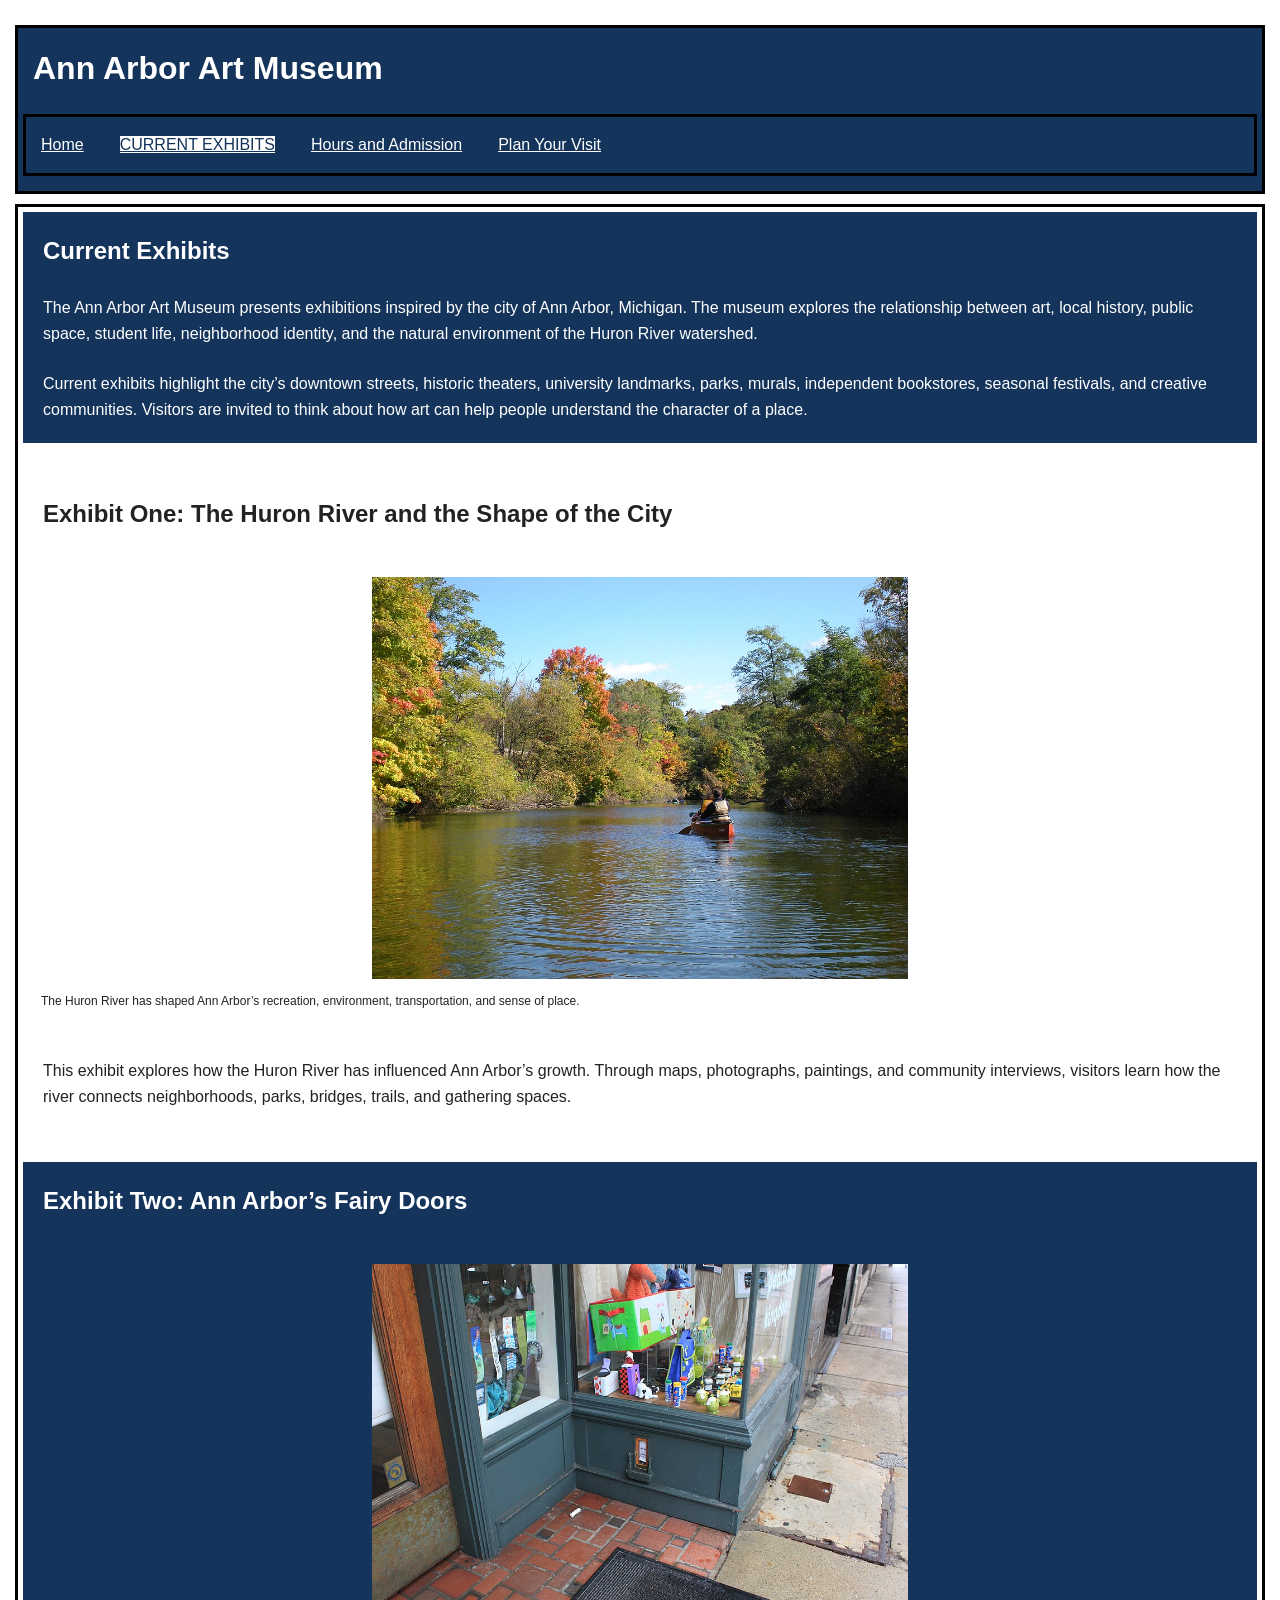
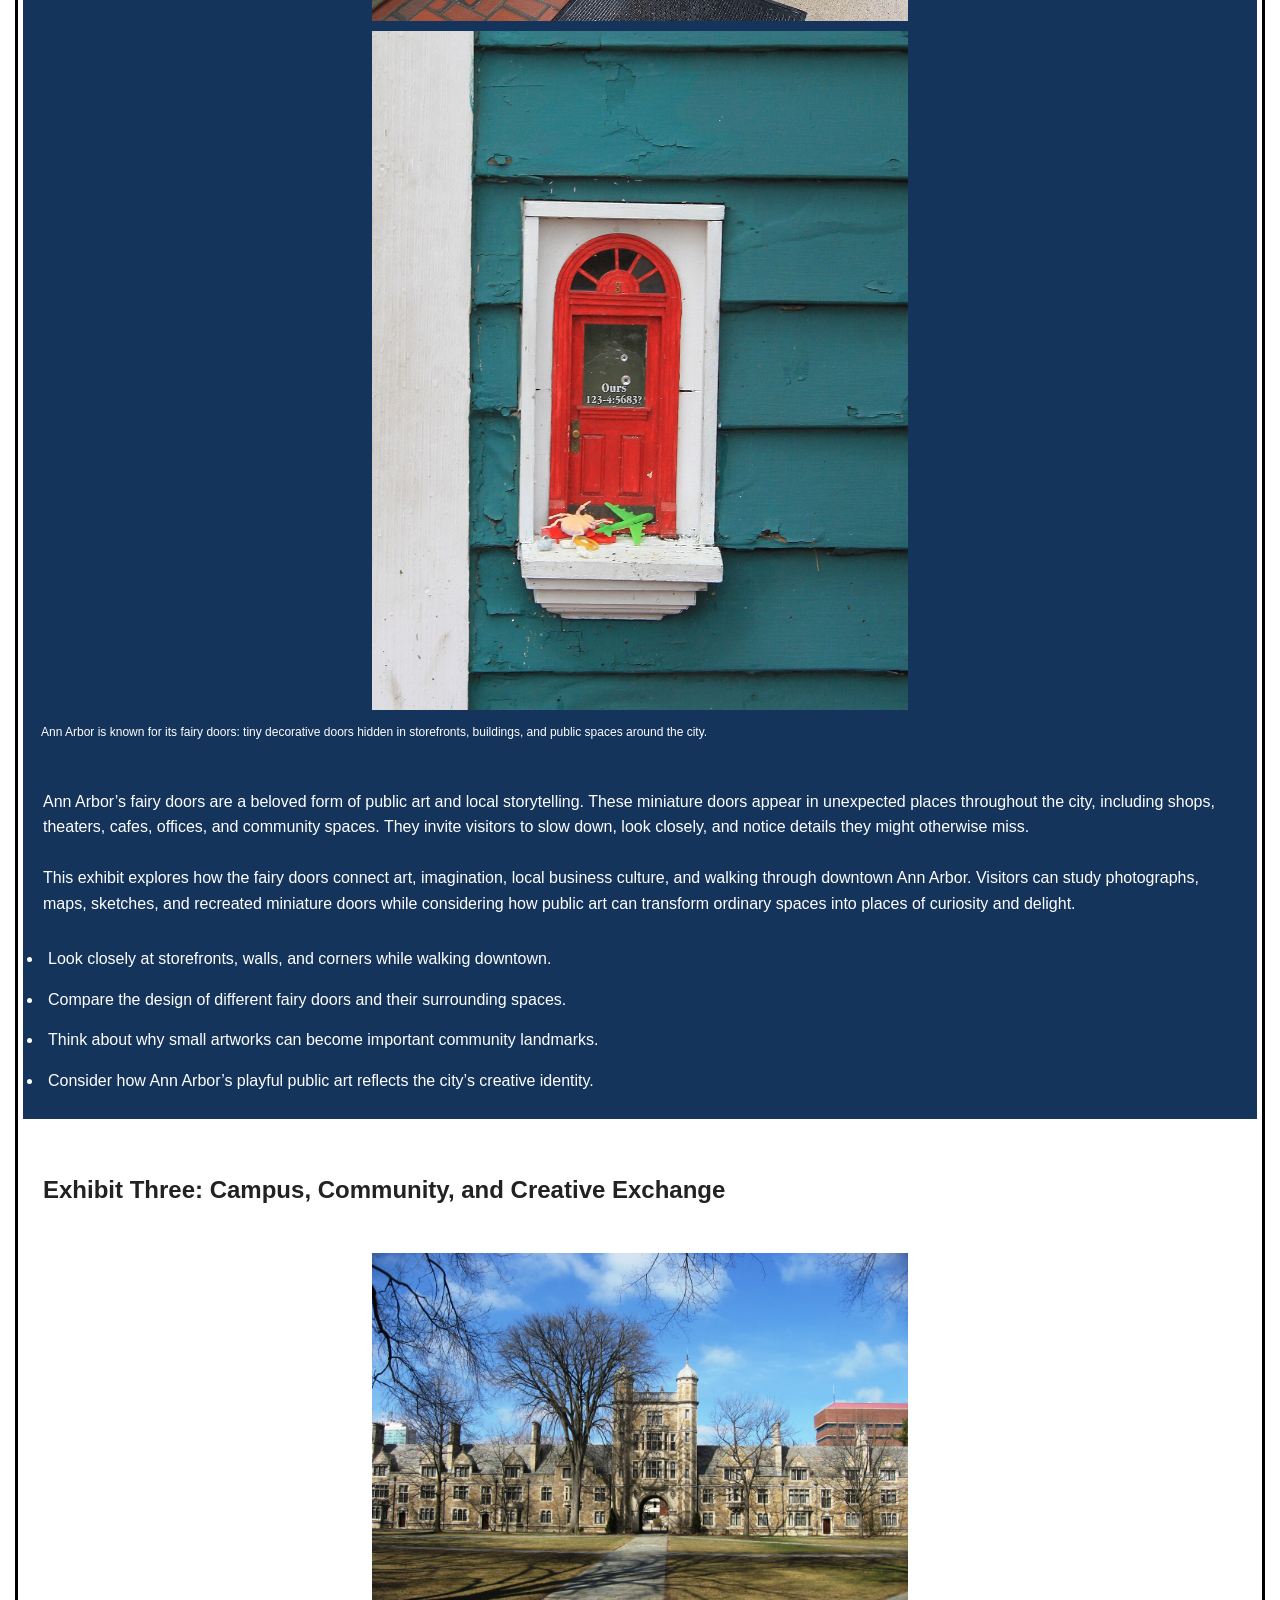
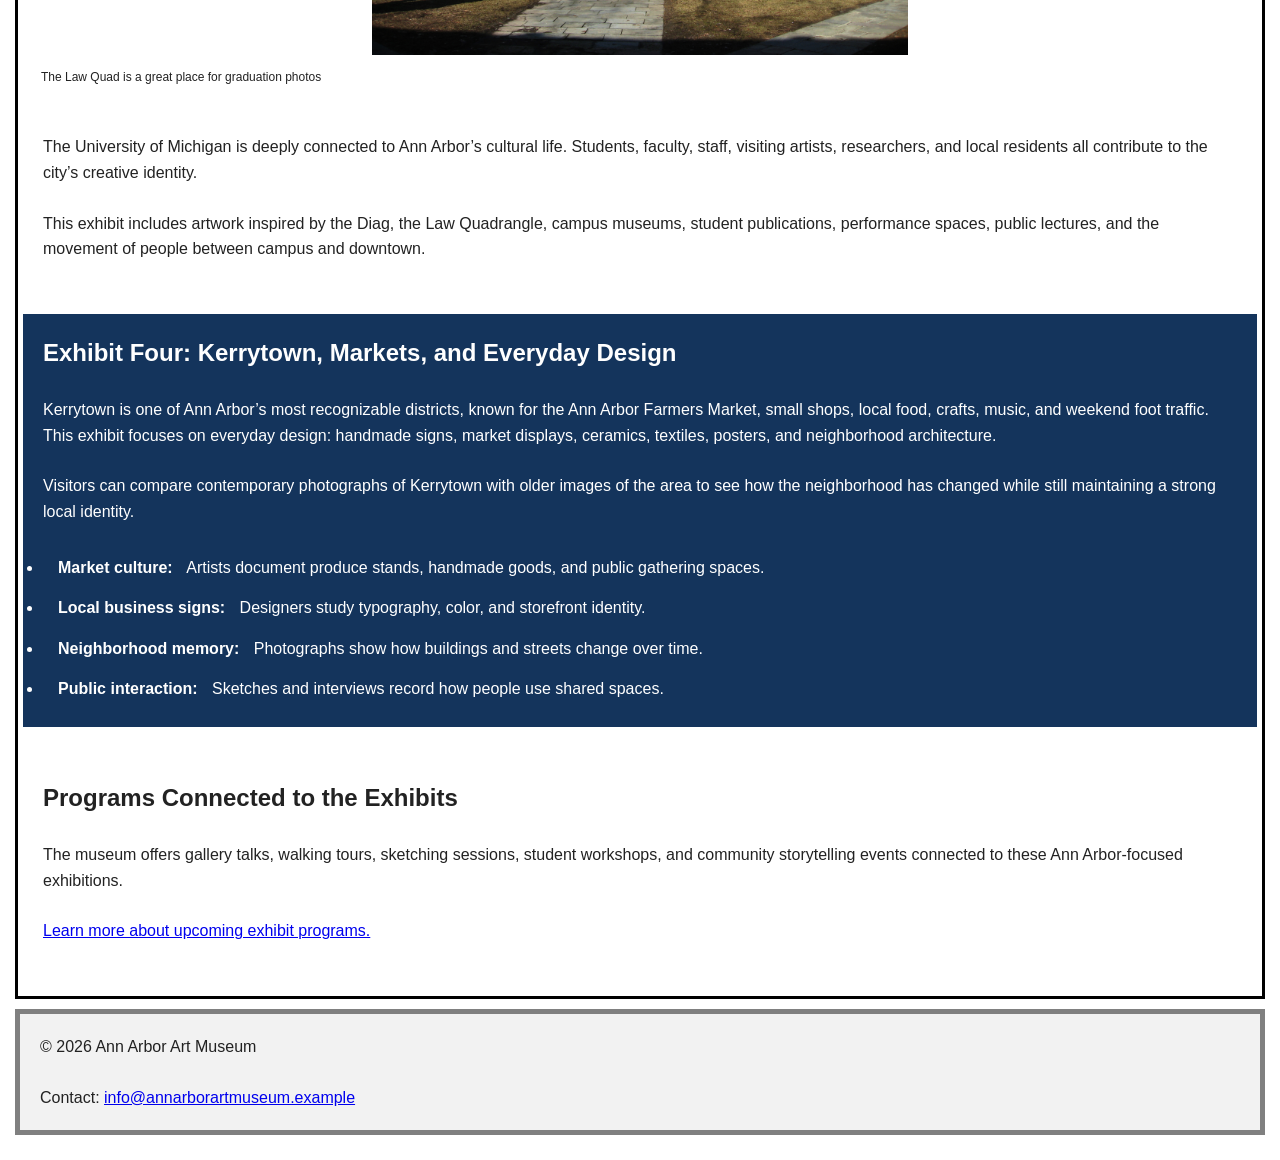
==== exhibits.html @ 1de5bef3 "fixed again" ====
<!DOCTYPE html>
<!-- Note this page has #10 bugs -->

<html lang="en">
<head>
  <meta charset="UTF-8">
  <meta name="viewport" content="width=device-width, initial-scale=1.0">
	<link rel="icon" href="imgs/ann_arbor.ico">
  <link rel="stylesheet" href="css/reset.css">
<link rel="stylesheet" href="css/style.css">
  <title>Current Exhibits | Ann Arbor Art Museum</title>
</head>
<body>
  <header>
    <h1>Ann Arbor Art Museum</h1>

    <nav>
      <ul>
        <li><a href="index.html">Home</a></li>
        <li class="active"><a href="exhibits.html">Current Exhibits</a></li>
        <li><a href="hours.html">Hours and Admission</a></li>
        <li><a href="visit.html">Plan Your Visit</a></li>
      </ul>
    </nav>
  </header>

  <main>
    <section>
      <h2>Current Exhibits</h2>

      <p> The Ann Arbor Art Museum presents exhibitions inspired by the city of Ann Arbor, Michigan. The museum explores the relationship between art, local history, public space, student life, neighborhood identity, and the natural environment of the Huron River watershed. </p>

      <p>Current exhibits highlight the city’s downtown streets, historic theaters, university landmarks, parks, murals, independent bookstores, seasonal festivals, and creative communities. Visitors are invited to think about how art can help people understand the character of a place. </p>

    </section>

    <section>
      <h2>Exhibit One: The Huron River and the Shape of the City</h2>

      <figure>
          <img
            src="imgs/Huron_River_in_Ann_Arbor_(8740760787).jpg"
            alt="The Huron River flowing through a wooded area in Ann Arbor"
            width="800">
        <figcaption> The Huron River has shaped Ann Arbor’s recreation, environment, transportation, and sense of place. </figcaption>
      </figure>

      <p>This exhibit explores how the Huron River has influenced Ann Arbor’s growth. Through maps, photographs, paintings, and community interviews, visitors learn how the river connects neighborhoods, parks, bridges, trails, and gathering spaces.</p>

    </section>

    <section>
  <h2>Exhibit Two: Ann Arbor’s Fairy Doors</h2>

  <figure>
      <img
        src="imgs/Fairy_door_at_Peaceable_Kingom_Ann_Arbor_Michigan.JPG"
        alt="fairy door"
        width="800">
      <img
        src="imgs/Fairy_door_at_Red_Shoes_Ann_Arbor_Michigan_close-up.JPG"
        alt="red shoes fairy door"
        width="800">
    <figcaption>Ann Arbor is known for its fairy doors: tiny decorative doors hidden in storefronts, buildings, and public spaces around the city.</figcaption>
  </figure>

  <p>Ann Arbor’s fairy doors are a beloved form of public art and local storytelling. These miniature doors appear in unexpected places throughout the city, including shops, theaters, cafes, offices, and community spaces. They invite visitors to slow down, look closely, and notice details they might otherwise miss.</p>

  <p>This exhibit explores how the fairy doors connect art, imagination, local business culture, and walking through downtown Ann Arbor. Visitors can study photographs, maps, sketches, and recreated miniature doors while considering how public art can transform ordinary spaces into places of curiosity and delight.</p>

  <ul>
    <li>Look closely at storefronts, walls, and corners while walking downtown.</li>
    <li>Compare the design of different fairy doors and their surrounding spaces.</li>
    <li>Think about why small artworks can become important community landmarks.</li>
    <li>Consider how Ann Arbor’s playful public art reflects the city’s creative identity.</li>
  </ul>
</section>

    <section>
      <h2>Exhibit Three: Campus, Community, and Creative Exchange</h2>

      <figure>
          <img
          src="imgs/Law_Quad_2009.jpeg"
            alt="Stone buildings and a grassy courtyard at the University of Michigan Law Quadrangle"
            width="800">
          <figcaption>The Law Quad is a great place for graduation photos</figcaption>

      </figure>

      <p>The University of Michigan is deeply connected to Ann Arbor’s cultural life. Students, faculty, staff, visiting artists, researchers, and local residents all contribute to the city’s creative identity.</p>

      <p>This exhibit includes artwork inspired by the Diag, the Law Quadrangle, campus museums, student publications, performance spaces, public lectures, and the movement of people between campus and downtown.</p>
    </section>

    <section>
      <h2>Exhibit Four: Kerrytown, Markets, and Everyday Design</h2>

      <p>Kerrytown is one of Ann Arbor’s most recognizable districts, known for the Ann Arbor Farmers Market, small shops, local food, crafts, music, and weekend foot traffic. This exhibit focuses on everyday design: handmade signs, market displays, ceramics, textiles, posters, and neighborhood architecture.</p>

      <p>Visitors can compare contemporary photographs of Kerrytown with older images of the area to see how the neighborhood has changed while still maintaining a strong local identity. </p>

      <ul>
        <li><strong>Market culture:</strong> Artists document produce stands, handmade goods, and public gathering spaces.</li>

        <li><strong>Local business signs:</strong> Designers study typography, color, and storefront identity.</li>
        <li><strong>Neighborhood memory:</strong> Photographs show how buildings and streets change over time.</li>
        <li><strong>Public interaction:</strong> Sketches and interviews record how people use shared spaces.</li>
      </ul>
    </section>

    <section>
      <h2>Programs Connected to the Exhibits</h2>

      <p>The museum offers gallery talks, walking tours, sketching sessions, student workshops, and community storytelling events connected to these Ann Arbor-focused exhibitions. </p>

      <p>
        <a href="exhibits.html">Learn more about upcoming exhibit programs.</a>


      </p>
    </section>
  </main>

  <footer>
    <p>&copy; 2026 Ann Arbor Art Museum</p>

    <p>Contact: <a href="mailto:info@annarbor">info@annarborartmuseum.example</a></p>
  </footer>
</body>
</html>
---- css/style.css ----
/*CSS controls the visual presentation of the page.*/

    body {
      font-family: Arial, Helvetica, sans-serif;
      line-height: 1.6;
      margin: 0;
      color: #222;
      background-color: #fff;
    }

    header {
      background-color: #14345c;
      color: #fff;
    }

    /*Make the h1 heading bigger with a bold font*/
h1{
	font-size: 2em;
	font-weight: bold;
  margin: 0 0 0.5rem;
}
/*Make the h2 heading larger than other headings*/
h2{
	font-size: 1.5em;
	font-weight: bold;
}

/*Improve the spacing for paragraphs AND headings*/
p, h1, h2 {
    padding: 10px;
}
/* set specific styling for navigation links */
    nav ul {
      list-style: none;
      padding: 0;
      margin: 0;
      display: flex;
      flex-wrap: wrap;
      gap: 1rem;
    }

    nav a {
      color: #fff;
      text-decoration: underline;
    }

    nav a:focus,
    nav a:hover {
      text-decoration-thickness: 0.2em;
    }

    /* set styling for current page in navigation - based on which one has class of active */
.active a{
	background: white;
  text-transform: uppercase;
	text-align: center;
  color:#14345c
}
section {
      margin-bottom: 2rem;
    }

/* Setting up every other section to have a different color */
    section:nth-child(odd){
      background-color: #14345c;
      color: white;
    }
/*Add borders around the main components and some space too*/
header, nav, main, footer{
	border: 3px solid black;
	margin: 10px 0;
}
    /*
      Images should be flexible so they do not overflow their containers on smaller screens.
    */
    img {
      max-width: 45%;
      height: auto;
      display: block;
      margin: auto;
    }

    figure {
      margin: 1.5rem 0;
    }

/* adding a list style for other links outside the navigation */
ul{
  list-style-type: disc;
}
    figcaption {
      font-size: 0.75rem;
      margin: 0.5rem;
    }

    table {
      border-collapse: collapse;
      width: 100%;
      max-width: 850px;
    }

    caption {
      font-weight: bold;
      margin-bottom: 0.5rem;
      text-align: center;
    }

    th,
    td {
      border: 1px solid #777;
      padding: 0.75rem;
      text-align: left;
    }

    th {
      background-color: #e6eef7;
    }

    footer {
      background-color: #f2f2f2;
      border: 5px solid grey;
    }
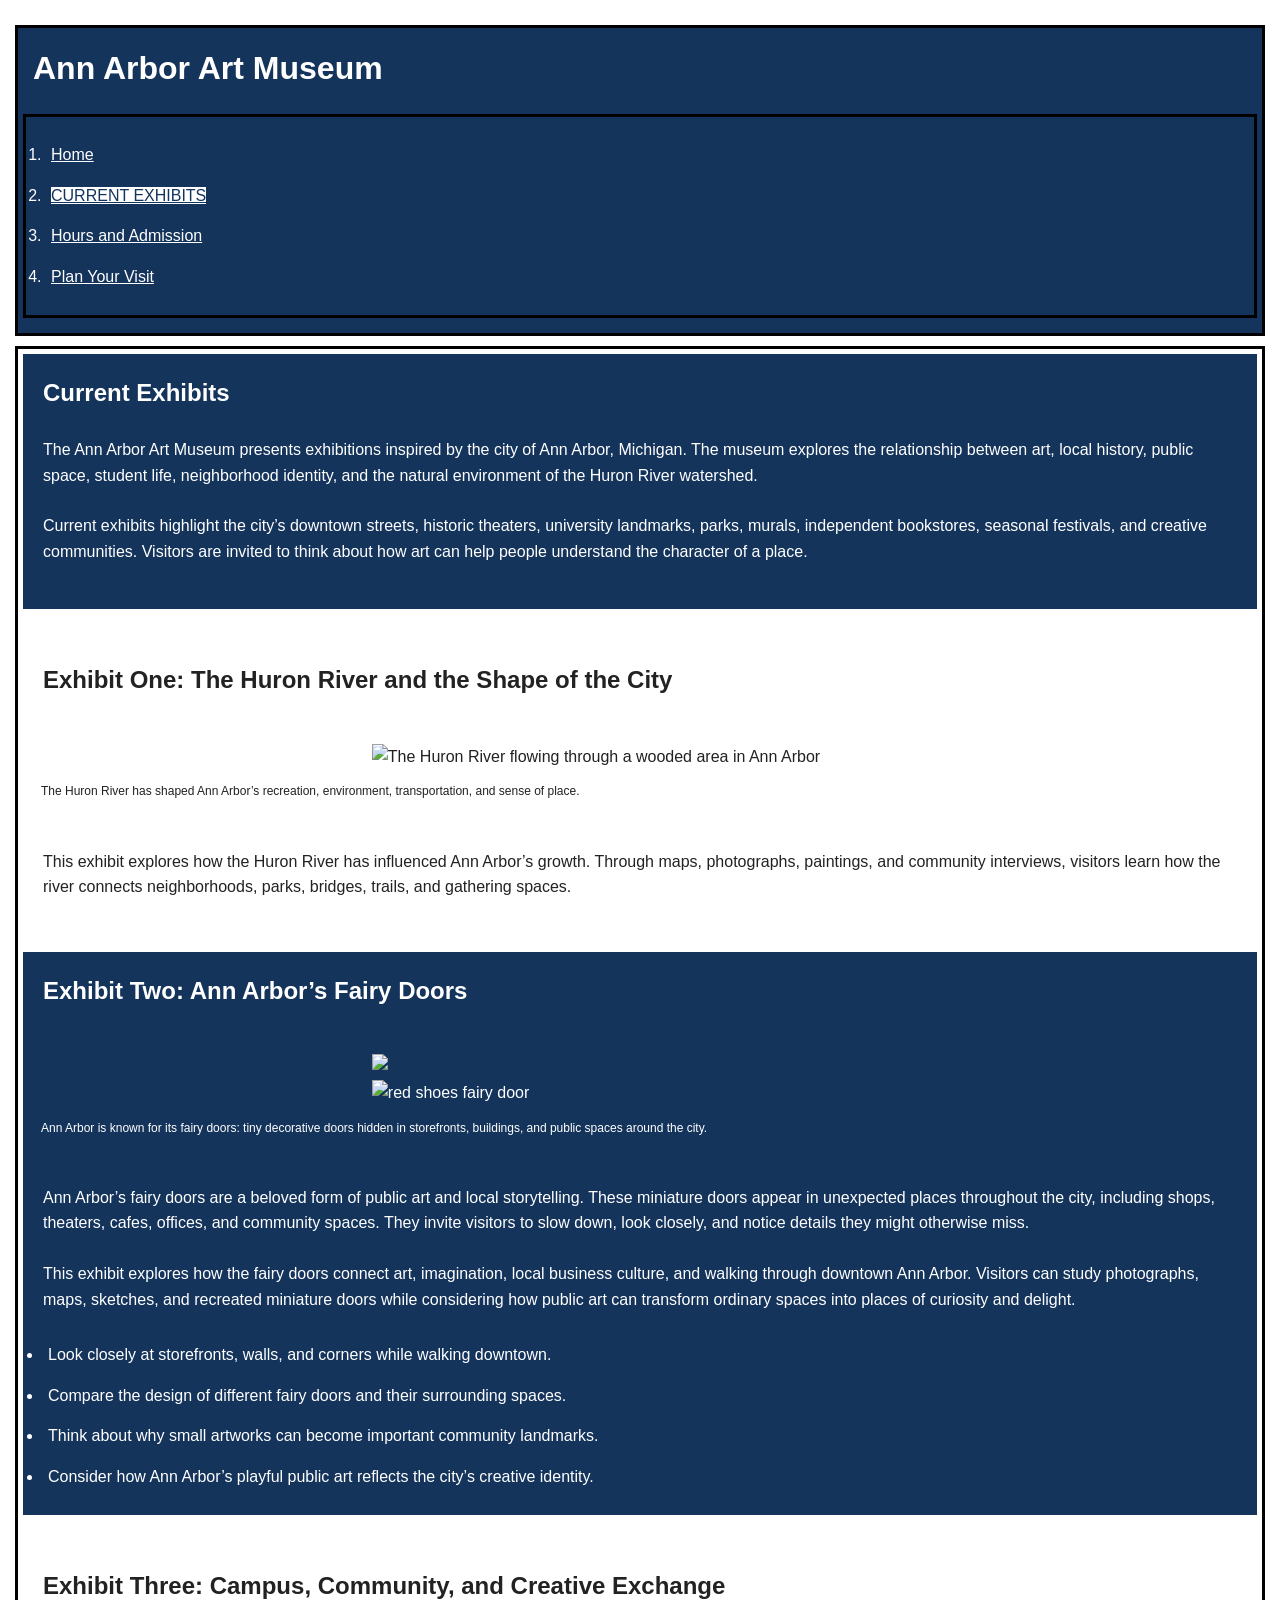
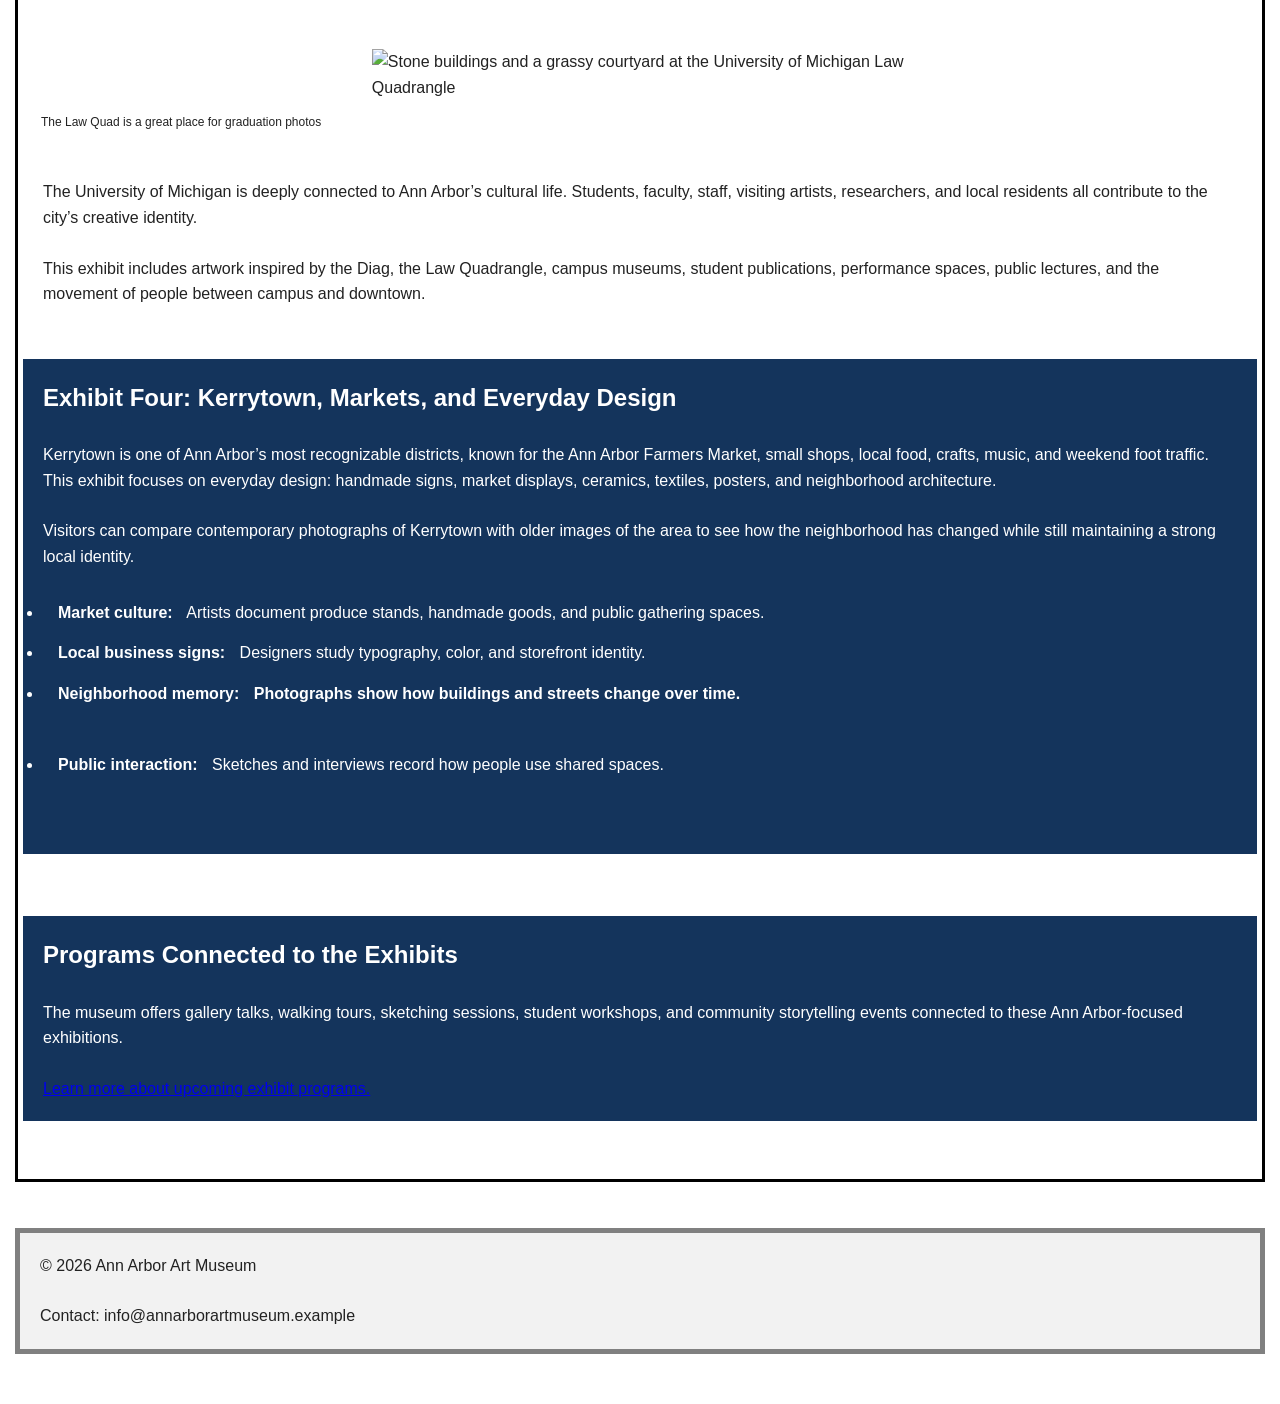
==== commit b7bd7052: "made bad" ====
--- a/exhibits.html
+++ b/exhibits.html
@@ -1,26 +1,27 @@
 <!DOCTYPE html>
 <!-- Note this page has #10 bugs -->
+<html>
 
-<html lang="en">
 <head>
   <meta charset="UTF-8">
   <meta name="viewport" content="width=device-width, initial-scale=1.0">
-	<link rel="icon" href="imgs/ann_arbor.ico">
+	<link rel="icon" href="images/ann_arbor.ico">
   <link rel="stylesheet" href="css/reset.css">
 <link rel="stylesheet" href="css/style.css">
   <title>Current Exhibits | Ann Arbor Art Museum</title>
 </head>
+
 <body>
   <header>
     <h1>Ann Arbor Art Museum</h1>
 
     <nav>
-      <ul>
-        <li><a href="index.html">Home</a></li>
+      <ol>
+        <li><a href="index">Home</a></li>
         <li class="active"><a href="exhibits.html">Current Exhibits</a></li>
         <li><a href="hours.html">Hours and Admission</a></li>
         <li><a href="visit.html">Plan Your Visit</a></li>
-      </ul>
+      </ol>
     </nav>
   </header>
 
@@ -30,7 +31,7 @@
 
       <p> The Ann Arbor Art Museum presents exhibitions inspired by the city of Ann Arbor, Michigan. The museum explores the relationship between art, local history, public space, student life, neighborhood identity, and the natural environment of the Huron River watershed. </p>
 
-      <p>Current exhibits highlight the city’s downtown streets, historic theaters, university landmarks, parks, murals, independent bookstores, seasonal festivals, and creative communities. Visitors are invited to think about how art can help people understand the character of a place. </p>
+      <p>Current exhibits highlight the city’s downtown streets, historic theaters, university landmarks, parks, murals, independent bookstores, seasonal festivals, and creative communities. Visitors are invited to think about how art can help people understand the character of a place. <p>
 
     </section>
 
@@ -39,7 +40,7 @@
 
       <figure>
           <img
-            src="imgs/Huron_River_in_Ann_Arbor_(8740760787).jpg"
+            src="images/Huron_River_in_Ann_Arbor_(8740760787).jpg"
             alt="The Huron River flowing through a wooded area in Ann Arbor"
             width="800">
         <figcaption> The Huron River has shaped Ann Arbor’s recreation, environment, transportation, and sense of place. </figcaption>
@@ -54,11 +55,10 @@
 
   <figure>
       <img
-        src="imgs/Fairy_door_at_Peaceable_Kingom_Ann_Arbor_Michigan.JPG"
-        alt="fairy door"
+        src="images/Fairy_door_at_Peaceable_Kingom_Ann_Arbor_Michigan.JPG"
         width="800">
       <img
-        src="imgs/Fairy_door_at_Red_Shoes_Ann_Arbor_Michigan_close-up.JPG"
+        src="images/Fairy_door_at_Red_Shoes_Ann_Arbor_Michigan_close-up.JPG"
         alt="red shoes fairy door"
         width="800">
     <figcaption>Ann Arbor is known for its fairy doors: tiny decorative doors hidden in storefronts, buildings, and public spaces around the city.</figcaption>
@@ -81,7 +81,7 @@
 
       <figure>
           <img
-          src="imgs/Law_Quad_2009.jpeg"
+
             alt="Stone buildings and a grassy courtyard at the University of Michigan Law Quadrangle"
             width="800">
           <figcaption>The Law Quad is a great place for graduation photos</figcaption>
@@ -101,10 +101,10 @@
       <p>Visitors can compare contemporary photographs of Kerrytown with older images of the area to see how the neighborhood has changed while still maintaining a strong local identity. </p>
 
       <ul>
-        <li><strong>Market culture:</strong> Artists document produce stands, handmade goods, and public gathering spaces.</li>
+        <li><strong>Market culture:</strong> Artists document produce stands, handmade goods, and public gathering spaces.
 
         <li><strong>Local business signs:</strong> Designers study typography, color, and storefront identity.</li>
-        <li><strong>Neighborhood memory:</strong> Photographs show how buildings and streets change over time.</li>
+        <li><strong>Neighborhood memory:<strong> Photographs show how buildings and streets change over time.</li>
         <li><strong>Public interaction:</strong> Sketches and interviews record how people use shared spaces.</li>
       </ul>
     </section>
@@ -115,7 +115,7 @@
       <p>The museum offers gallery talks, walking tours, sketching sessions, student workshops, and community storytelling events connected to these Ann Arbor-focused exhibitions. </p>
 
       <p>
-        <a href="exhibits.html">Learn more about upcoming exhibit programs.</a>
+        <a href="#">Learn more about upcoming exhibit programs.</a>
 
 
       </p>
@@ -125,7 +125,7 @@
   <footer>
     <p>&copy; 2026 Ann Arbor Art Museum</p>
 
-    <p>Contact: <a href="mailto:info@annarbor">info@annarborartmuseum.example</a></p>
+    <p>Contact: info@annarborartmuseum.example</p>
   </footer>
 </body>
 </html>
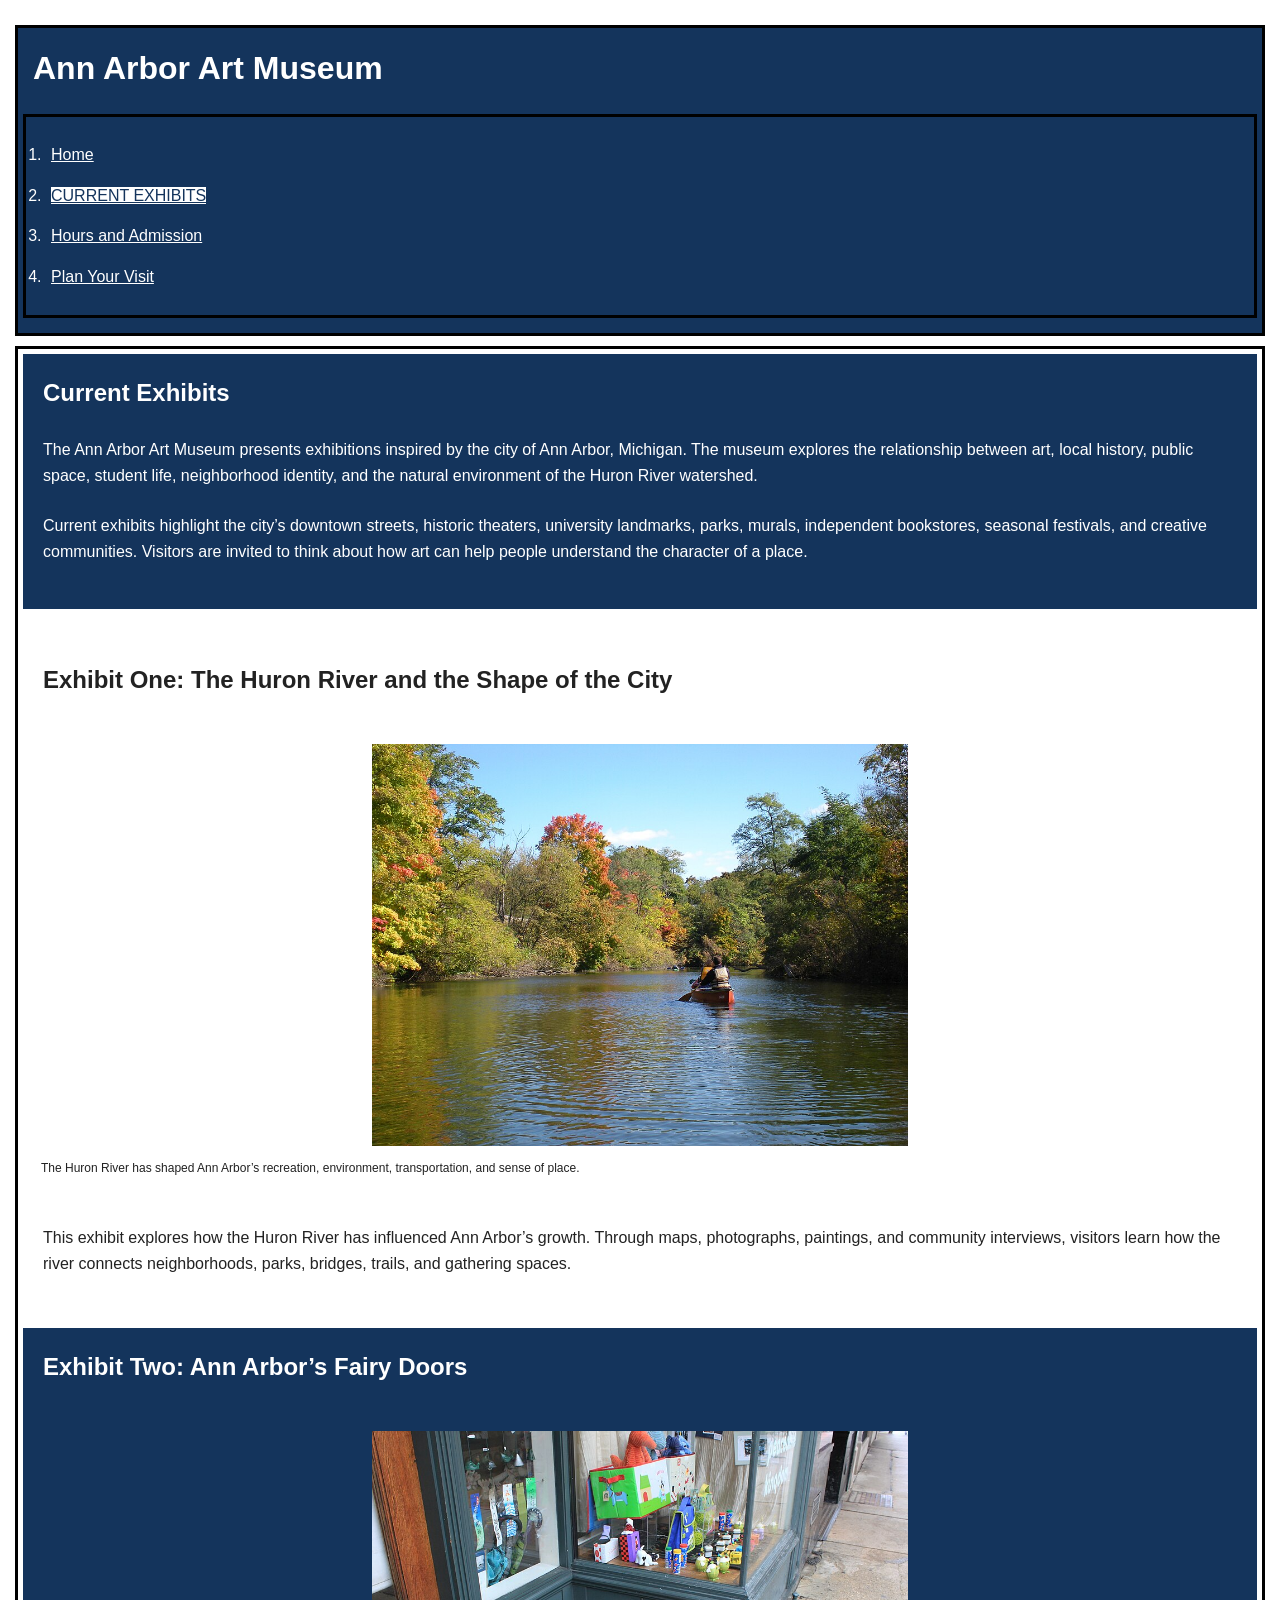
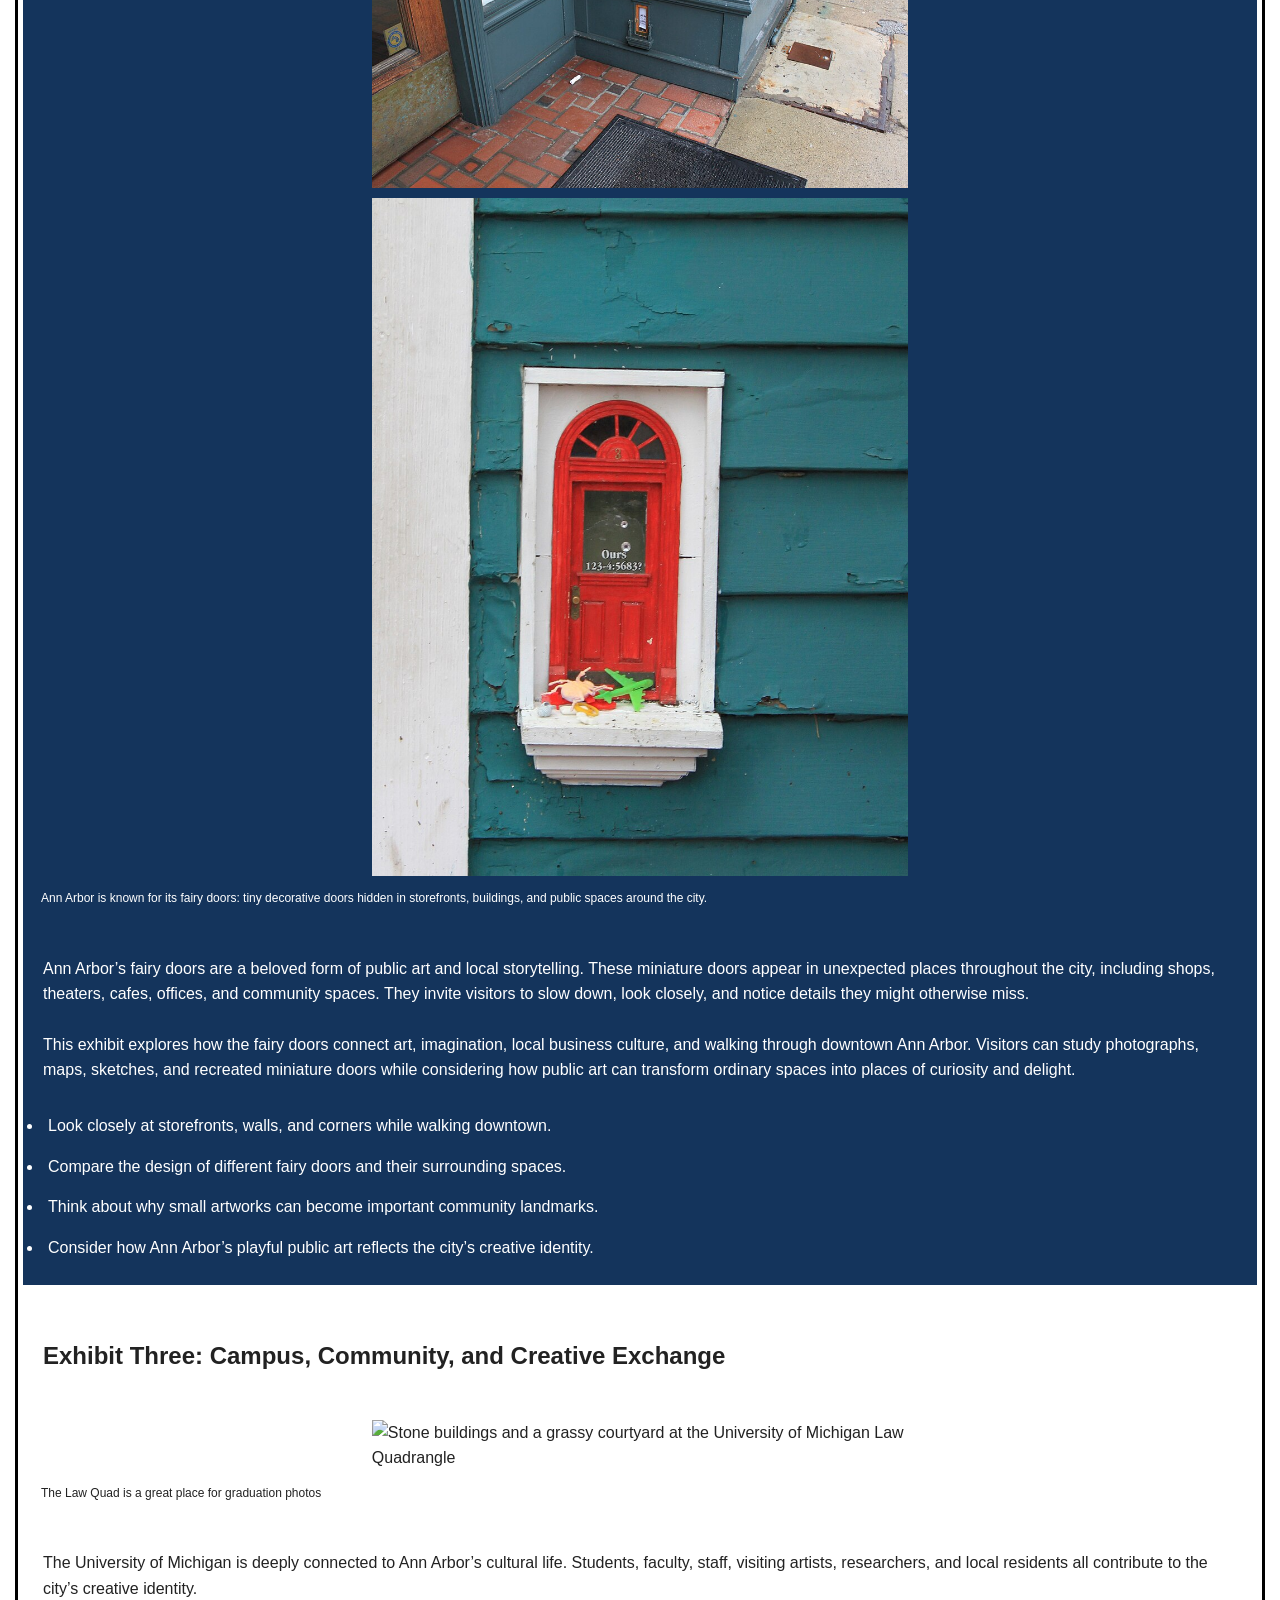
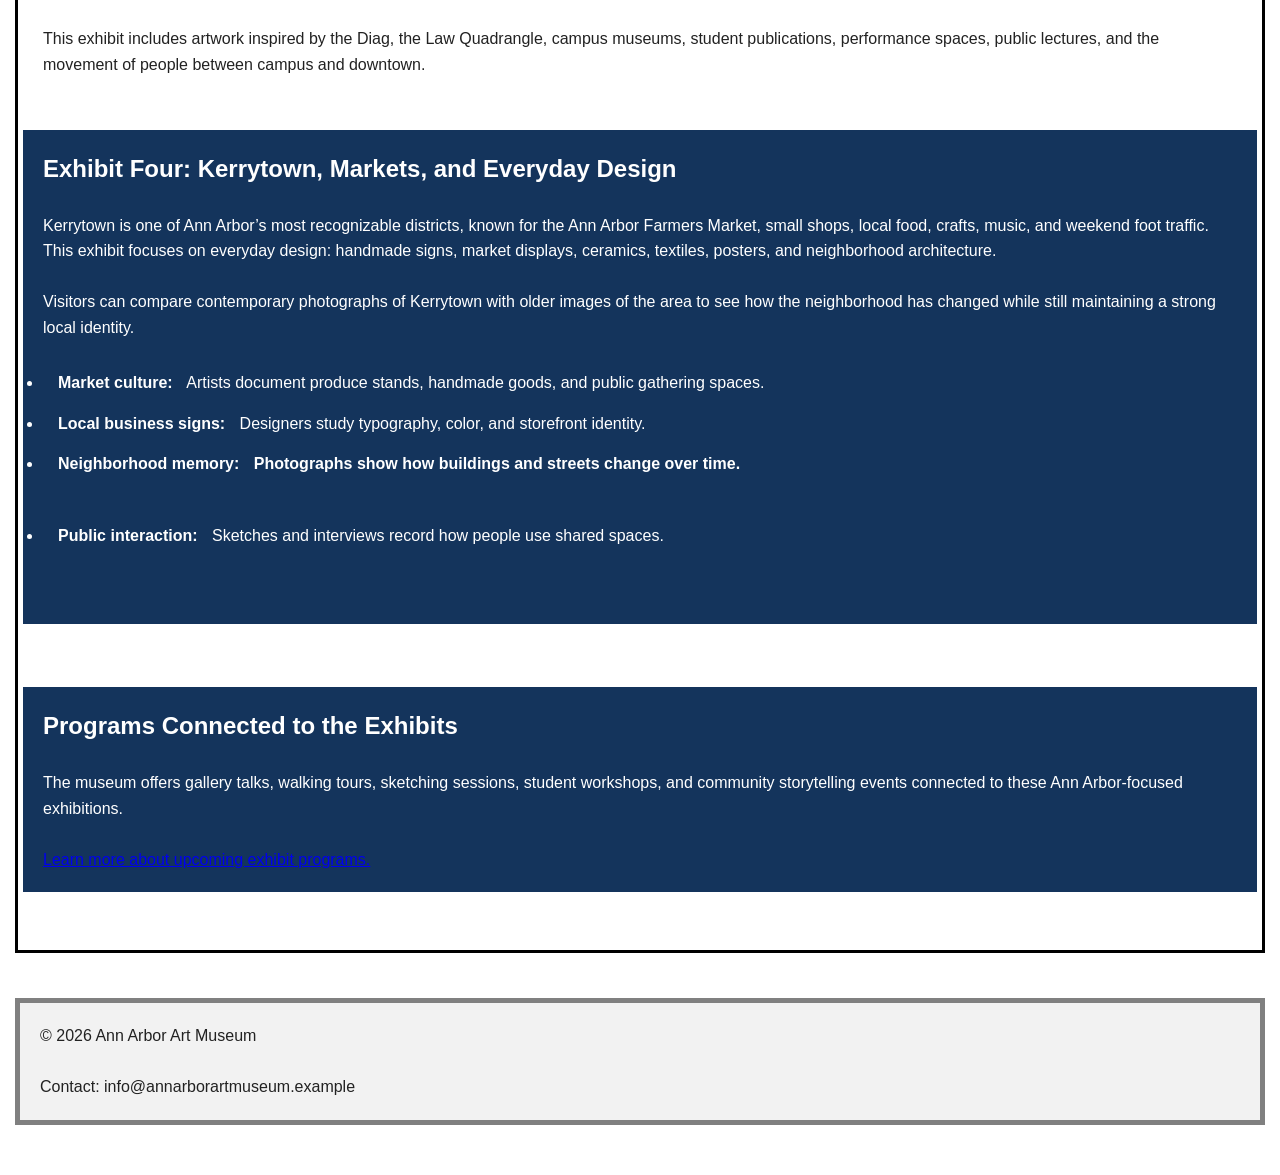
==== commit a98f5c29: "fixed exhibits" ====
--- a/css/style.css
+++ b/css/style.css
@@ -15,13 +15,13 @@
 
     /*Make the h1 heading bigger with a bold font*/
 h1{
-	font-size: 2em;
+	font-size: 2em; 
 	font-weight: bold;
   margin: 0 0 0.5rem;
 }
 /*Make the h2 heading larger than other headings*/
 h2{
-	font-size: 1.5em;
+	font-size: 1.5em; 
 	font-weight: bold;
 }
 
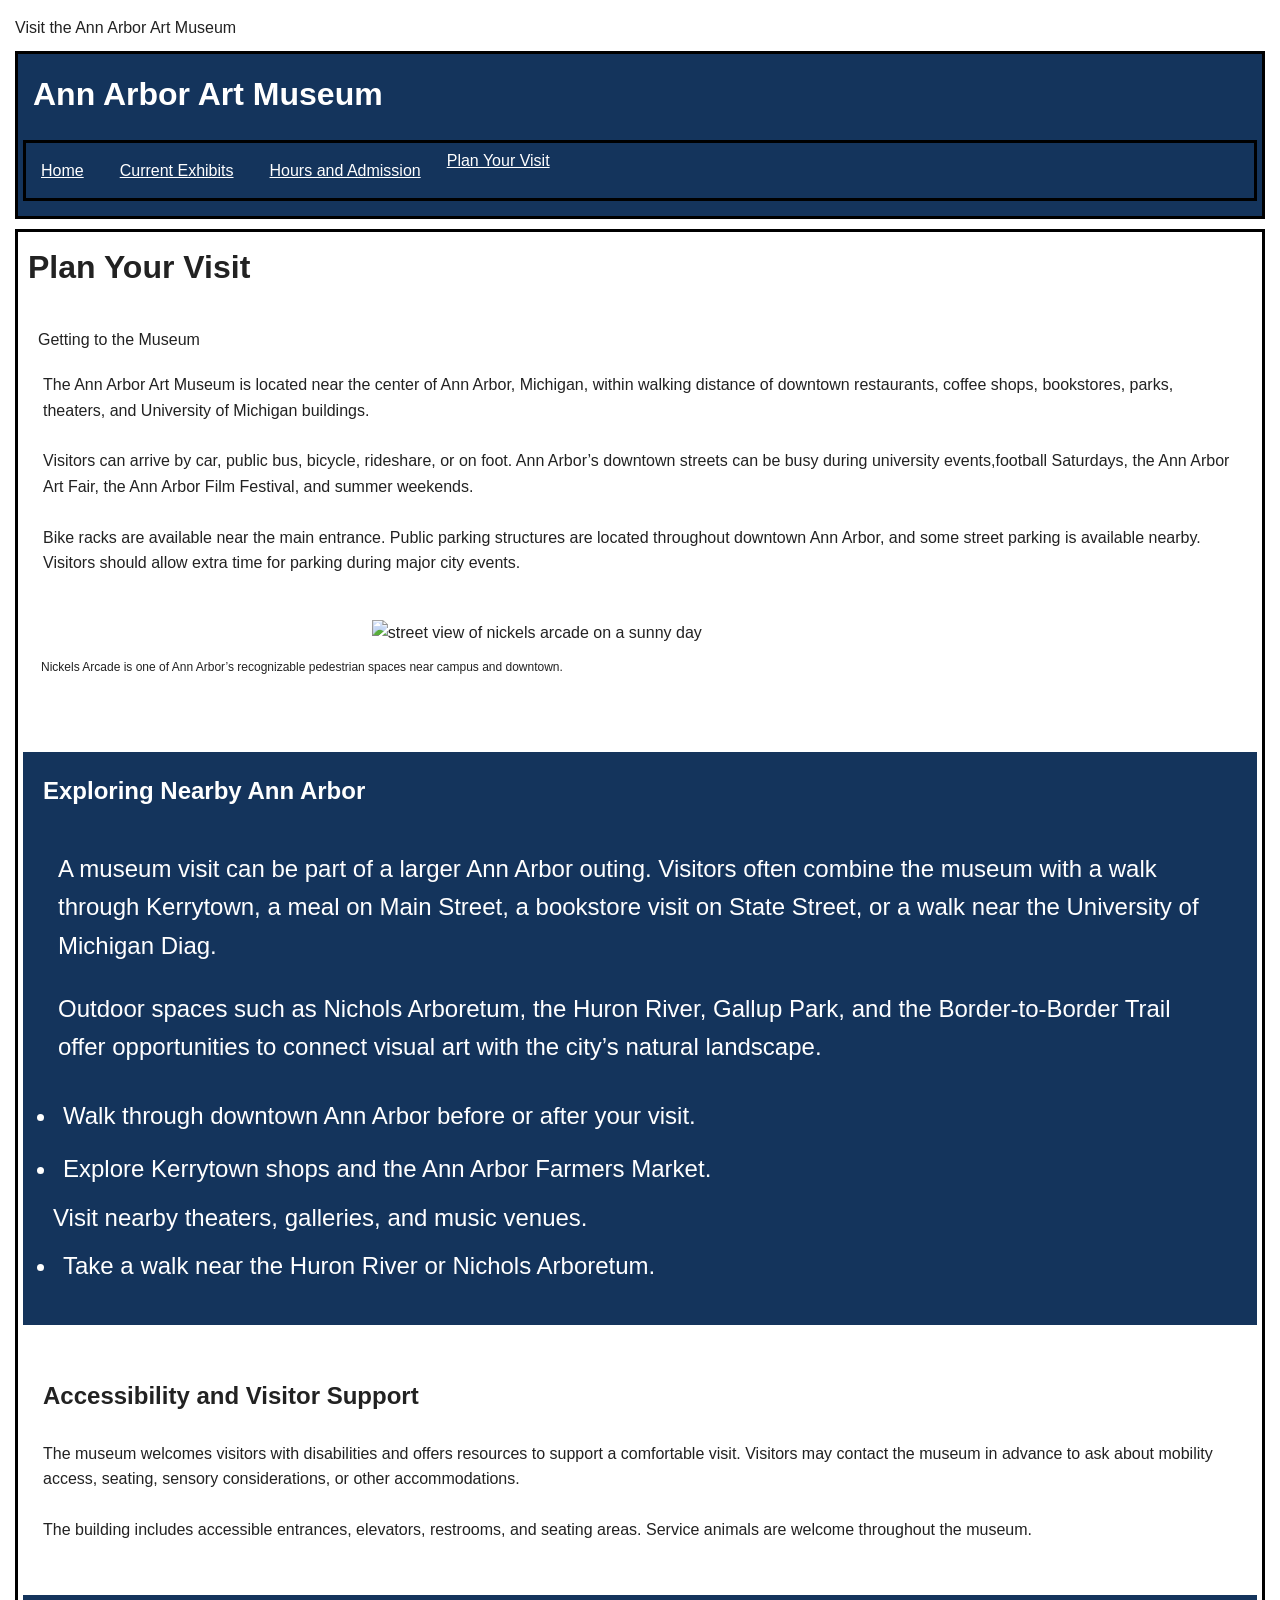
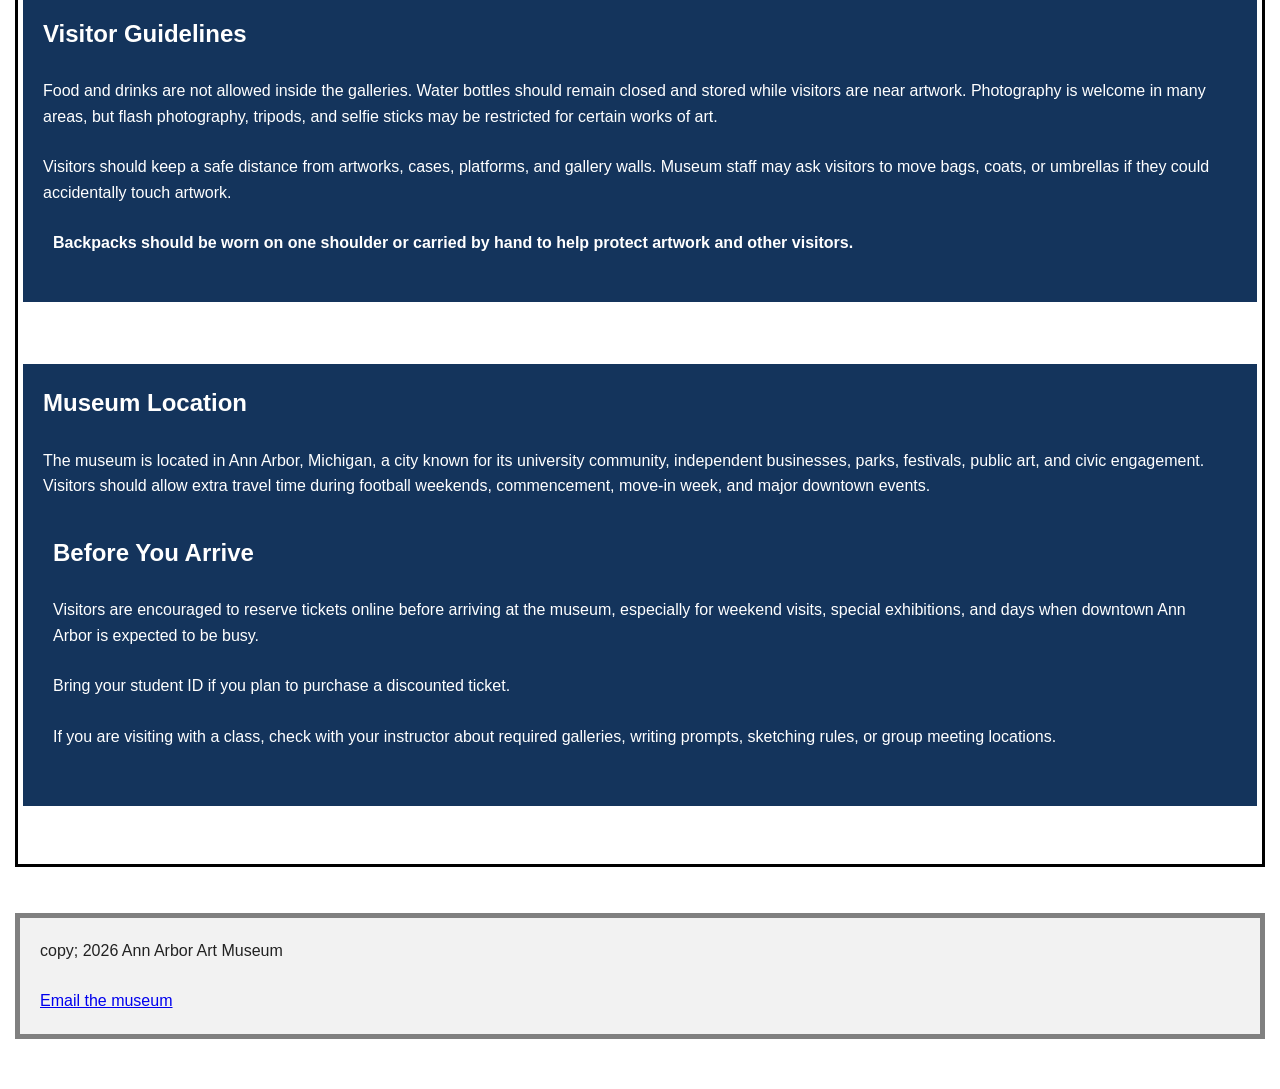
==== commit 6f7038fd: "fixed exhibits" ====
--- a/exhibits.html
+++ b/exhibits.html
@@ -1,131 +1,161 @@
 <!DOCTYPE html>
-<!-- Note this page has #10 bugs -->
-<html>
+<!-- Note: this page has 11 bugs -->
+<html lang="en">
+<head>
+  <!--  TIP
+	You will find any errors from the head section using the console. -->
+  <meta charset="UTF-8">
 
-<head>
-  <meta charset="UTF-8">
   <meta name="viewport" content="width=device-width, initial-scale=1.0">
-	<link rel="icon" href="images/ann_arbor.ico">
-  <link rel="stylesheet" href="css/reset.css">
-<link rel="stylesheet" href="css/style.css">
-  <title>Current Exhibits | Ann Arbor Art Museum</title>
+  	<link rel="icon" href="images/ann_arbor.ico">
+	<link rel="stylesheet" href="css/reset.css">
+	<link rel="stylesheet" href="style.css">
+
+  <tite>Visit the Ann Arbor Art Museum</title>
 </head>
 
 <body>
   <header>
     <h1>Ann Arbor Art Museum</h1>
-
     <nav>
-      <ol>
-        <li><a href="index">Home</a></li>
-        <li class="active"><a href="exhibits.html">Current Exhibits</a></li>
+      <ul>
+        <li><a href="index.html">Home</a></li>
+        <li><a href="exhibit.html">Current Exhibits</a></li>
         <li><a href="hours.html">Hours and Admission</a></li>
-        <li><a href="visit.html">Plan Your Visit</a></li>
-      </ol>
+        <a href="visit.html">Plan Your Visit</a>
+      </ul>
     </nav>
   </header>
 
   <main>
-    <section>
-      <h2>Current Exhibits</h2>
-
-      <p> The Ann Arbor Art Museum presents exhibitions inspired by the city of Ann Arbor, Michigan. The museum explores the relationship between art, local history, public space, student life, neighborhood identity, and the natural environment of the Huron River watershed. </p>
-
-      <p>Current exhibits highlight the city’s downtown streets, historic theaters, university landmarks, parks, murals, independent bookstores, seasonal festivals, and creative communities. Visitors are invited to think about how art can help people understand the character of a place. <p>
-
-    </section>
+    <h1>Plan Your Visit</h1>
 
     <section>
-      <h2>Exhibit One: The Huron River and the Shape of the City</h2>
+      <h3>Getting to the Museum</h3>
 
-      <figure>
-          <img
-            src="images/Huron_River_in_Ann_Arbor_(8740760787).jpg"
-            alt="The Huron River flowing through a wooded area in Ann Arbor"
-            width="800">
-        <figcaption> The Huron River has shaped Ann Arbor’s recreation, environment, transportation, and sense of place. </figcaption>
-      </figure>
+      <p>
+        The Ann Arbor Art Museum is located near the center of Ann Arbor, Michigan, within walking distance of downtown restaurants, coffee shops, bookstores, parks, theaters, and University of Michigan buildings.
+      </p>
 
-      <p>This exhibit explores how the Huron River has influenced Ann Arbor’s growth. Through maps, photographs, paintings, and community interviews, visitors learn how the river connects neighborhoods, parks, bridges, trails, and gathering spaces.</p>
+      <p>Visitors can arrive by car, public bus, bicycle, rideshare, or on foot. Ann Arbor’s downtown streets can be busy during university events,football Saturdays, the Ann Arbor Art Fair, the Ann Arbor Film Festival, and summer weekends.
+      </p>
 
-    </section>
-
-    <section>
-  <h2>Exhibit Two: Ann Arbor’s Fairy Doors</h2>
-
-  <figure>
-      <img
-        src="images/Fairy_door_at_Peaceable_Kingom_Ann_Arbor_Michigan.JPG"
-        width="800">
-      <img
-        src="images/Fairy_door_at_Red_Shoes_Ann_Arbor_Michigan_close-up.JPG"
-        alt="red shoes fairy door"
-        width="800">
-    <figcaption>Ann Arbor is known for its fairy doors: tiny decorative doors hidden in storefronts, buildings, and public spaces around the city.</figcaption>
-  </figure>
-
-  <p>Ann Arbor’s fairy doors are a beloved form of public art and local storytelling. These miniature doors appear in unexpected places throughout the city, including shops, theaters, cafes, offices, and community spaces. They invite visitors to slow down, look closely, and notice details they might otherwise miss.</p>
-
-  <p>This exhibit explores how the fairy doors connect art, imagination, local business culture, and walking through downtown Ann Arbor. Visitors can study photographs, maps, sketches, and recreated miniature doors while considering how public art can transform ordinary spaces into places of curiosity and delight.</p>
-
-  <ul>
-    <li>Look closely at storefronts, walls, and corners while walking downtown.</li>
-    <li>Compare the design of different fairy doors and their surrounding spaces.</li>
-    <li>Think about why small artworks can become important community landmarks.</li>
-    <li>Consider how Ann Arbor’s playful public art reflects the city’s creative identity.</li>
-  </ul>
-</section>
-
-    <section>
-      <h2>Exhibit Three: Campus, Community, and Creative Exchange</h2>
+      <p>
+        Bike racks are available near the main entrance. Public parking structures are located throughout downtown Ann Arbor, and some street parking is available nearby. Visitors should allow extra time for parking during major city events.
+      </p>
 
       <figure>
           <img
 
-            alt="Stone buildings and a grassy courtyard at the University of Michigan Law Quadrangle"
+            src="images/Nickels_Arcade,_State_Street,_Ann_Arbor,_MI"
+            alt="street view of nickels arcade on a sunny day"
             width="800">
-          <figcaption>The Law Quad is a great place for graduation photos</figcaption>
 
+        <figcaption>
+          Nickels Arcade is one of Ann Arbor’s recognizable pedestrian spaces
+          near campus and downtown.
+        </figcaption>
       </figure>
-
-      <p>The University of Michigan is deeply connected to Ann Arbor’s cultural life. Students, faculty, staff, visiting artists, researchers, and local residents all contribute to the city’s creative identity.</p>
-
-      <p>This exhibit includes artwork inspired by the Diag, the Law Quadrangle, campus museums, student publications, performance spaces, public lectures, and the movement of people between campus and downtown.</p>
     </section>
 
     <section>
-      <h2>Exhibit Four: Kerrytown, Markets, and Everyday Design</h2>
+      <h2>Exploring Nearby Ann Arbor<h2>
 
-      <p>Kerrytown is one of Ann Arbor’s most recognizable districts, known for the Ann Arbor Farmers Market, small shops, local food, crafts, music, and weekend foot traffic. This exhibit focuses on everyday design: handmade signs, market displays, ceramics, textiles, posters, and neighborhood architecture.</p>
+      <p>
+        A museum visit can be part of a larger Ann Arbor outing. Visitors often
+        combine the museum with a walk through Kerrytown, a meal on Main Street,
+        a bookstore visit on State Street, or a walk near the University of
+        Michigan Diag.
+      </p>
 
-      <p>Visitors can compare contemporary photographs of Kerrytown with older images of the area to see how the neighborhood has changed while still maintaining a strong local identity. </p>
+      <p>
+        Outdoor spaces such as Nichols Arboretum, the Huron River, Gallup Park,
+        and the Border-to-Border Trail offer opportunities to connect visual art
+        with the city’s natural landscape.
+      </p>
 
       <ul>
-        <li><strong>Market culture:</strong> Artists document produce stands, handmade goods, and public gathering spaces.
-
-        <li><strong>Local business signs:</strong> Designers study typography, color, and storefront identity.</li>
-        <li><strong>Neighborhood memory:<strong> Photographs show how buildings and streets change over time.</li>
-        <li><strong>Public interaction:</strong> Sketches and interviews record how people use shared spaces.</li>
+        <li>Walk through downtown Ann Arbor before or after your visit.</li>
+        <li>Explore Kerrytown shops and the Ann Arbor Farmers Market.</li>
+       Visit nearby theaters, galleries, and music venues.
+        <li>Take a walk near the Huron River or Nichols Arboretum.</li>
       </ul>
     </section>
 
     <section>
-      <h2>Programs Connected to the Exhibits</h2>
-
-      <p>The museum offers gallery talks, walking tours, sketching sessions, student workshops, and community storytelling events connected to these Ann Arbor-focused exhibitions. </p>
+      <h2>Accessibility and Visitor Support</h2>
 
       <p>
-        <a href="#">Learn more about upcoming exhibit programs.</a>
+        The museum welcomes visitors with disabilities and offers resources to
+        support a comfortable visit. Visitors may contact the museum in advance
+        to ask about mobility access, seating, sensory considerations, or other
+        accommodations.
+      </p>
 
+      <p>
+        The building includes accessible entrances, elevators, restrooms, and
+        seating areas. Service animals are welcome throughout the museum.
+      </p>
+    </section>
 
+    <section>
+      <h2>Visitor Guidelines</h2>
+
+      <p>
+        Food and drinks are not allowed inside the galleries. Water bottles
+        should remain closed and stored while visitors are near artwork.
+        Photography is welcome in many areas, but flash photography, tripods,
+        and selfie sticks may be restricted for certain works of art.
+      </p>
+
+      <p>
+        Visitors should keep a safe distance from artworks, cases, platforms,
+        and gallery walls. Museum staff may ask visitors to move bags, coats, or
+        umbrellas if they could accidentally touch artwork.
+      </p>
+
+      <p>
+        <strong>Backpacks should be worn on one shoulder or carried by hand to
+        help protect artwork and other visitors.</p>
+    </section>
+
+    <section>
+      <h2>Museum Location</h2>
+
+      <p>
+        The museum is located in Ann Arbor, Michigan, a city known for its
+        university community, independent businesses, parks, festivals, public
+        art, and civic engagement. Visitors should allow extra travel time
+        during football weekends, commencement, move-in week, and major downtown
+        events.
+      </p>
+
+    <section>
+      <h2>Before You Arrive</h2>
+
+      <p>
+        Visitors are encouraged to reserve tickets online before arriving at the
+        museum, especially for weekend visits, special exhibitions, and days when
+        downtown Ann Arbor is expected to be busy.
+      </p>
+
+      <p>
+        Bring your student ID if you plan to purchase a discounted ticket.
+      </p>
+      <p>
+        If you are visiting with a class, check with your instructor about
+        required galleries, writing prompts, sketching rules, or group meeting
+        locations.
       </p>
     </section>
   </main>
 
   <footer>
-    <p>&copy; 2026 Ann Arbor Art Museum</p>
+    <p>copy; 2026 Ann Arbor Art Museum</p>
 
-    <p>Contact: info@annarborartmuseum.example</p>
+    <p>
+      <a href="mailto:info@annarborartmuseum.example">Email the museum</a>
+    </p>
   </footer>
 </body>
 </html>
--- a/style.css
+++ b/style.css
@@ -0,0 +1,122 @@
+    /*CSS controls the visual presentation of the page.*/
+
+    body {
+      font-family: Arial, Helvetica, sans-serif;
+      line-height: 1.6;
+      margin: 0;
+      color: #222;
+      background-color: #fff;
+    }
+
+    header {
+      background-color: #14345c;
+      color: #fff;
+    }
+
+    /*Make the h1 heading bigger with a bold font*/
+h1{
+	font-size: 2em; 
+	font-weight: bold;
+  margin: 0 0 0.5rem;
+}
+/*Make the h2 heading larger than other headings*/
+h2{
+	font-size: 1.5em; 
+	font-weight: bold;
+}
+
+/*Improve the spacing for paragraphs AND headings*/
+p, h1, h2 {
+    padding: 10px;
+}
+/* set specific styling for navigation links */
+    nav ul {
+      list-style: none;
+      padding: 0;
+      margin: 0;
+      display: flex;
+      flex-wrap: wrap;
+      gap: 1rem;
+    }
+
+    nav a {
+      color: #fff;
+      text-decoration: underline;
+    }
+
+    nav a:focus,
+    nav a:hover {
+      text-decoration-thickness: 0.2em;
+    }
+
+    /* set styling for current page in navigation - based on which one has class of active */
+.active a{
+	background: white;
+  text-transform: uppercase;
+	text-align: center;
+  color:#14345c
+}
+section {
+      margin-bottom: 2rem;
+    }
+
+/* Setting up every other section to have a different color */
+    section:nth-child(odd){
+      background-color: #14345c;
+      color: white;
+    }
+/*Add borders around the main components and some space too*/
+header, nav, main, footer{
+	border: 3px solid black;
+	margin: 10px 0;
+}
+    /*
+      Images should be flexible so they do not overflow their containers on smaller screens.
+    */
+    img {
+      max-width: 45%;
+      height: auto;
+      display: block;
+      margin: auto;
+    }
+
+    figure {
+      margin: 1.5rem 0;
+    }
+
+/* adding a list style for other links outside the navigation */
+ul{
+  list-style-type: disc;
+}
+    figcaption {
+      font-size: 0.75rem;
+      margin: 0.5rem;
+    }
+
+    table {
+      border-collapse: collapse;
+      width: 100%;
+      max-width: 850px;
+    }
+
+    caption {
+      font-weight: bold;
+      margin-bottom: 0.5rem;
+      text-align: center;
+    }
+
+    th,
+    td {
+      border: 1px solid #777;
+      padding: 0.75rem;
+      text-align: left;
+    }
+
+    th {
+      background-color: #e6eef7;
+    }
+
+    footer {
+      background-color: #f2f2f2;
+      border: 5px solid grey;
+    }
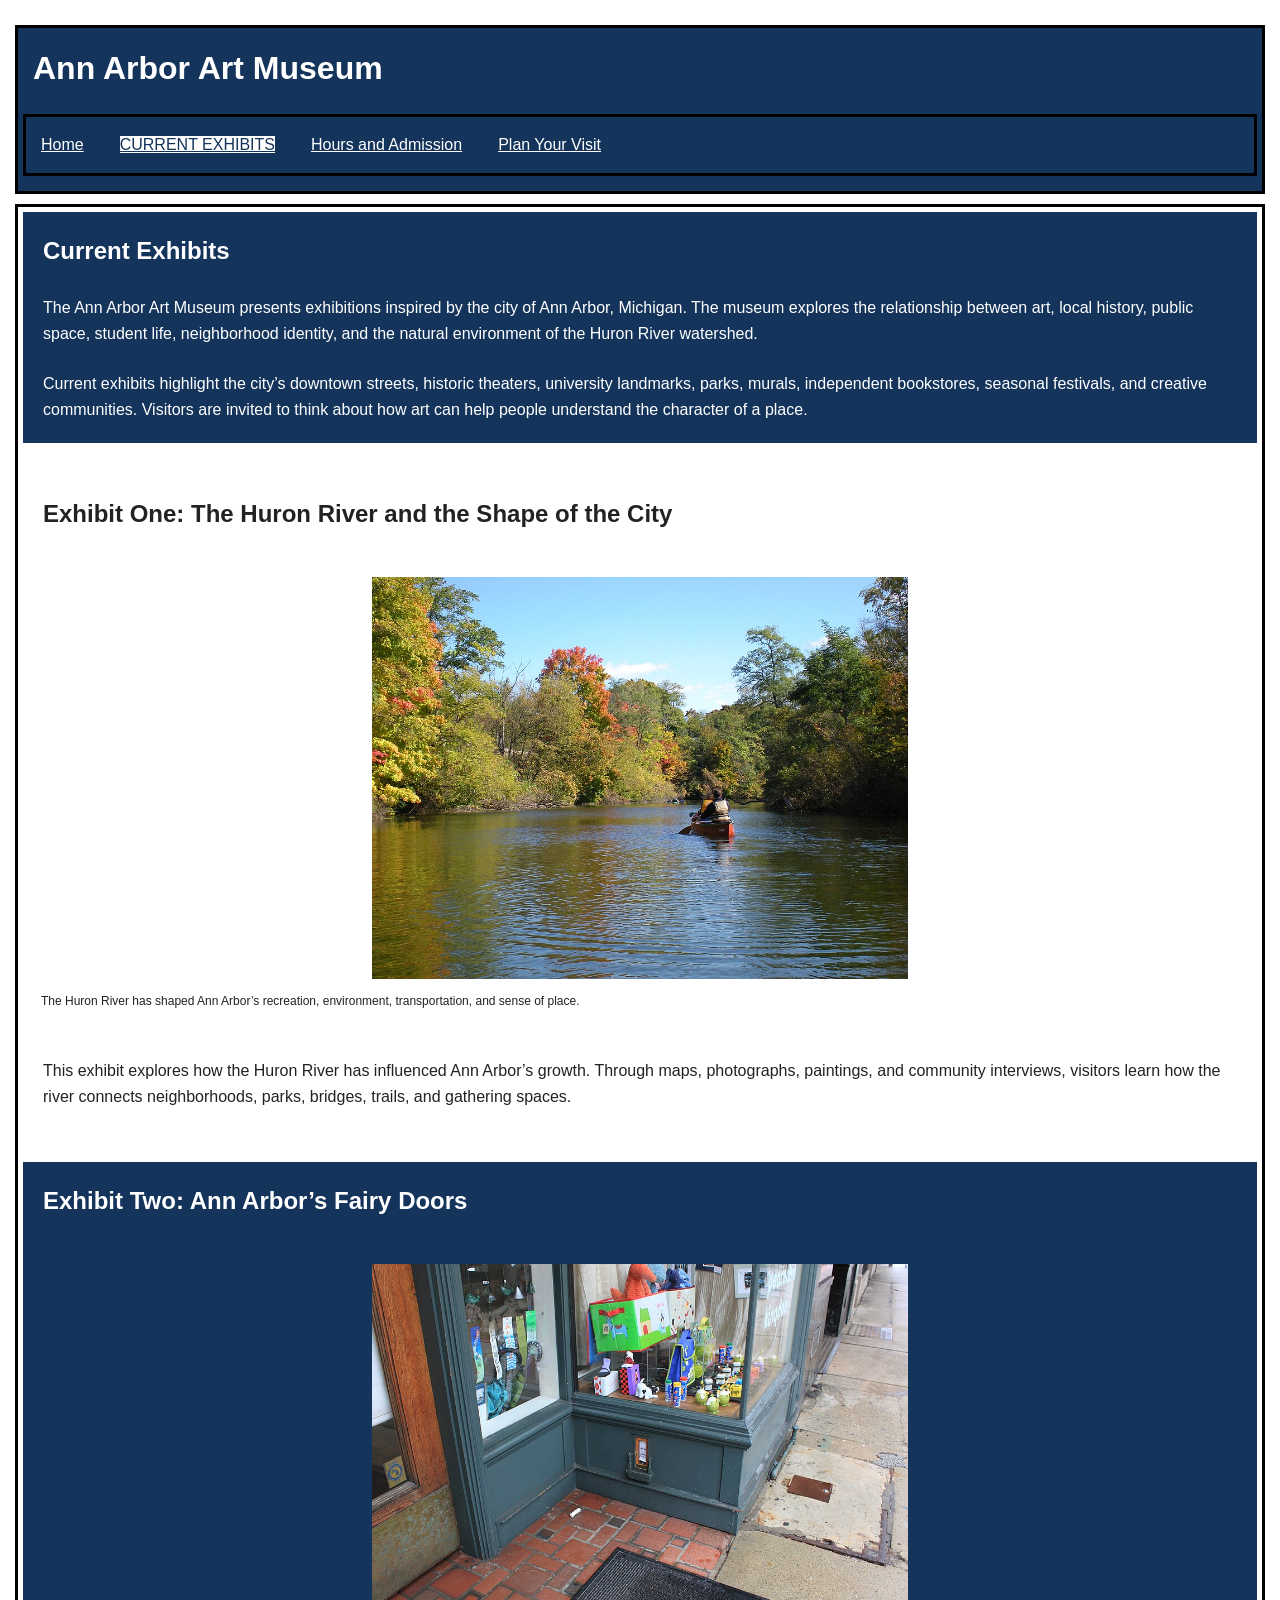
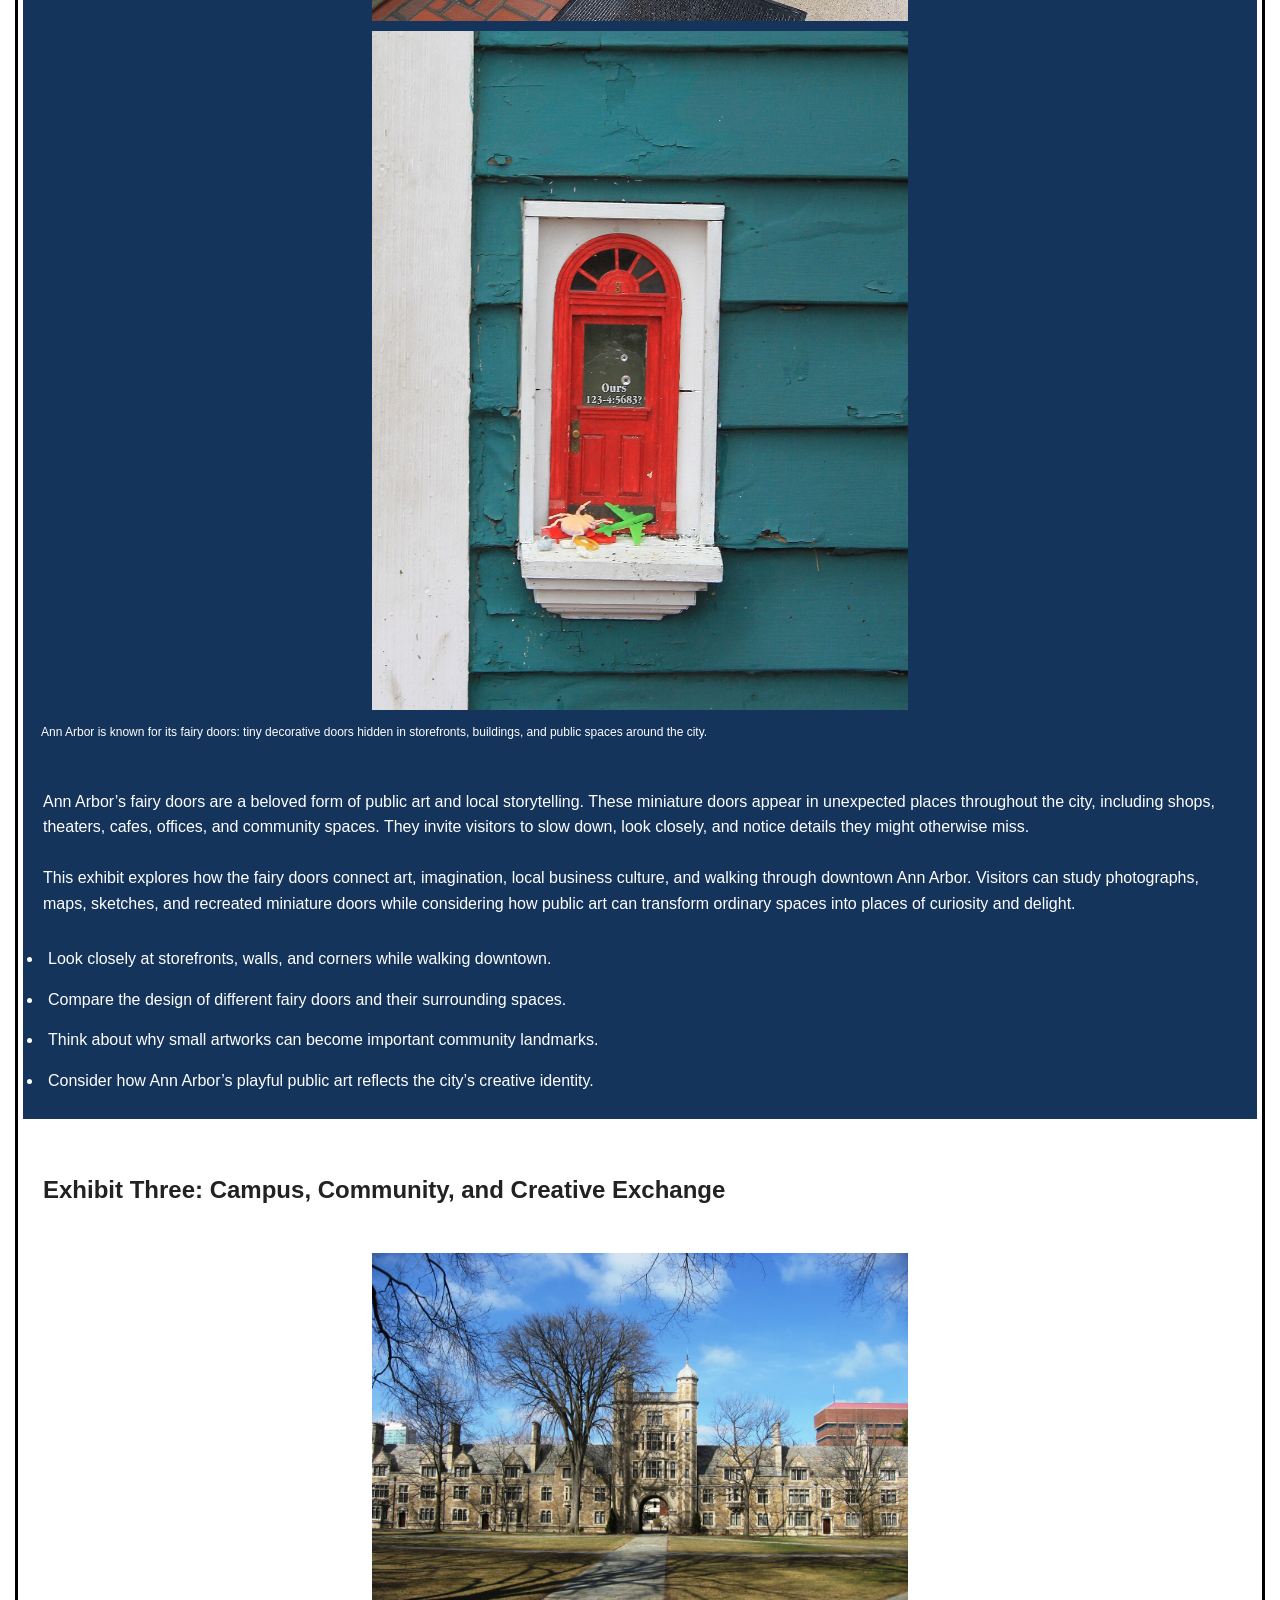
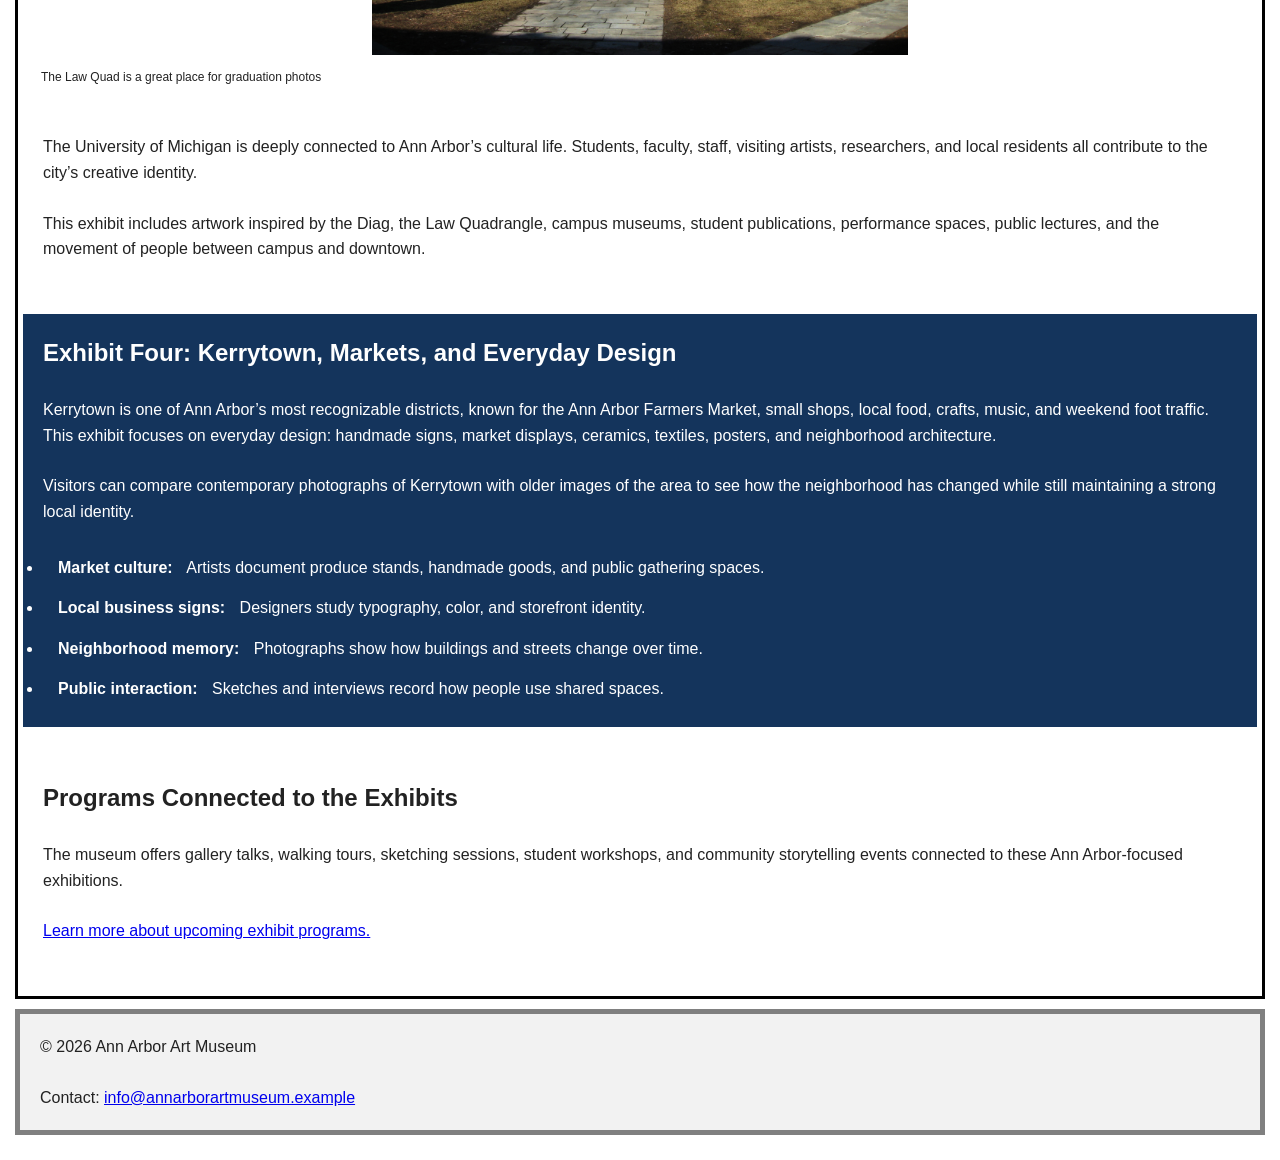
==== commit f07d336d: "fixed only exhibits" ====
--- a/exhibits.html
+++ b/exhibits.html
@@ -1,161 +1,131 @@
 <!DOCTYPE html>
-<!-- Note: this page has 11 bugs -->
+<!-- Note this page has #10 bugs -->
+
 <html lang="en">
 <head>
-  <!--  TIP
-	You will find any errors from the head section using the console. -->
   <meta charset="UTF-8">
-
   <meta name="viewport" content="width=device-width, initial-scale=1.0">
-  	<link rel="icon" href="images/ann_arbor.ico">
-	<link rel="stylesheet" href="css/reset.css">
-	<link rel="stylesheet" href="style.css">
-
-  <tite>Visit the Ann Arbor Art Museum</title>
+	<link rel="icon" href="images/ann_arbor.ico">
+  <link rel="stylesheet" href="css/reset.css">
+<link rel="stylesheet" href="css/style.css">
+  <title>Current Exhibits | Ann Arbor Art Museum</title>
 </head>
-
 <body>
   <header>
     <h1>Ann Arbor Art Museum</h1>
+
     <nav>
       <ul>
         <li><a href="index.html">Home</a></li>
-        <li><a href="exhibit.html">Current Exhibits</a></li>
+        <li class="active"><a href="exhibits.html">Current Exhibits</a></li>
         <li><a href="hours.html">Hours and Admission</a></li>
-        <a href="visit.html">Plan Your Visit</a>
+        <li><a href="visit.html">Plan Your Visit</a></li>
       </ul>
     </nav>
   </header>
 
   <main>
-    <h1>Plan Your Visit</h1>
+    <section>
+      <h2>Current Exhibits</h2>
+
+      <p> The Ann Arbor Art Museum presents exhibitions inspired by the city of Ann Arbor, Michigan. The museum explores the relationship between art, local history, public space, student life, neighborhood identity, and the natural environment of the Huron River watershed. </p>
+
+      <p>Current exhibits highlight the city’s downtown streets, historic theaters, university landmarks, parks, murals, independent bookstores, seasonal festivals, and creative communities. Visitors are invited to think about how art can help people understand the character of a place. </p>
+
+    </section>
 
     <section>
-      <h3>Getting to the Museum</h3>
-
-      <p>
-        The Ann Arbor Art Museum is located near the center of Ann Arbor, Michigan, within walking distance of downtown restaurants, coffee shops, bookstores, parks, theaters, and University of Michigan buildings.
-      </p>
-
-      <p>Visitors can arrive by car, public bus, bicycle, rideshare, or on foot. Ann Arbor’s downtown streets can be busy during university events,football Saturdays, the Ann Arbor Art Fair, the Ann Arbor Film Festival, and summer weekends.
-      </p>
-
-      <p>
-        Bike racks are available near the main entrance. Public parking structures are located throughout downtown Ann Arbor, and some street parking is available nearby. Visitors should allow extra time for parking during major city events.
-      </p>
+      <h2>Exhibit One: The Huron River and the Shape of the City</h2>
 
       <figure>
           <img
+            src="images/Huron_River_in_Ann_Arbor_(8740760787).jpg"
+            alt="The Huron River flowing through a wooded area in Ann Arbor"
+            width="800">
+        <figcaption> The Huron River has shaped Ann Arbor’s recreation, environment, transportation, and sense of place. </figcaption>
+      </figure>
 
-            src="images/Nickels_Arcade,_State_Street,_Ann_Arbor,_MI"
-            alt="street view of nickels arcade on a sunny day"
-            width="800">
+      <p>This exhibit explores how the Huron River has influenced Ann Arbor’s growth. Through maps, photographs, paintings, and community interviews, visitors learn how the river connects neighborhoods, parks, bridges, trails, and gathering spaces.</p>
 
-        <figcaption>
-          Nickels Arcade is one of Ann Arbor’s recognizable pedestrian spaces
-          near campus and downtown.
-        </figcaption>
-      </figure>
     </section>
 
     <section>
-      <h2>Exploring Nearby Ann Arbor<h2>
+  <h2>Exhibit Two: Ann Arbor’s Fairy Doors</h2>
 
-      <p>
-        A museum visit can be part of a larger Ann Arbor outing. Visitors often
-        combine the museum with a walk through Kerrytown, a meal on Main Street,
-        a bookstore visit on State Street, or a walk near the University of
-        Michigan Diag.
-      </p>
+  <figure>
+      <img
+        src="images/Fairy_door_at_Peaceable_Kingom_Ann_Arbor_Michigan.JPG"
+        alt="fairy door"
+        width="800">
+      <img
+        src="images/Fairy_door_at_Red_Shoes_Ann_Arbor_Michigan_close-up.JPG"
+        alt="red shoes fairy door"
+        width="800">
+    <figcaption>Ann Arbor is known for its fairy doors: tiny decorative doors hidden in storefronts, buildings, and public spaces around the city.</figcaption>
+  </figure>
 
-      <p>
-        Outdoor spaces such as Nichols Arboretum, the Huron River, Gallup Park,
-        and the Border-to-Border Trail offer opportunities to connect visual art
-        with the city’s natural landscape.
-      </p>
+  <p>Ann Arbor’s fairy doors are a beloved form of public art and local storytelling. These miniature doors appear in unexpected places throughout the city, including shops, theaters, cafes, offices, and community spaces. They invite visitors to slow down, look closely, and notice details they might otherwise miss.</p>
+
+  <p>This exhibit explores how the fairy doors connect art, imagination, local business culture, and walking through downtown Ann Arbor. Visitors can study photographs, maps, sketches, and recreated miniature doors while considering how public art can transform ordinary spaces into places of curiosity and delight.</p>
+
+  <ul>
+    <li>Look closely at storefronts, walls, and corners while walking downtown.</li>
+    <li>Compare the design of different fairy doors and their surrounding spaces.</li>
+    <li>Think about why small artworks can become important community landmarks.</li>
+    <li>Consider how Ann Arbor’s playful public art reflects the city’s creative identity.</li>
+  </ul>
+</section>
+
+    <section>
+      <h2>Exhibit Three: Campus, Community, and Creative Exchange</h2>
+
+      <figure>
+          <img
+          src="images/Law_Quad_2009.jpeg"
+            alt="Stone buildings and a grassy courtyard at the University of Michigan Law Quadrangle"
+            width="800">
+          <figcaption>The Law Quad is a great place for graduation photos</figcaption>
+
+      </figure>
+
+      <p>The University of Michigan is deeply connected to Ann Arbor’s cultural life. Students, faculty, staff, visiting artists, researchers, and local residents all contribute to the city’s creative identity.</p>
+
+      <p>This exhibit includes artwork inspired by the Diag, the Law Quadrangle, campus museums, student publications, performance spaces, public lectures, and the movement of people between campus and downtown.</p>
+    </section>
+
+    <section>
+      <h2>Exhibit Four: Kerrytown, Markets, and Everyday Design</h2>
+
+      <p>Kerrytown is one of Ann Arbor’s most recognizable districts, known for the Ann Arbor Farmers Market, small shops, local food, crafts, music, and weekend foot traffic. This exhibit focuses on everyday design: handmade signs, market displays, ceramics, textiles, posters, and neighborhood architecture.</p>
+
+      <p>Visitors can compare contemporary photographs of Kerrytown with older images of the area to see how the neighborhood has changed while still maintaining a strong local identity. </p>
 
       <ul>
-        <li>Walk through downtown Ann Arbor before or after your visit.</li>
-        <li>Explore Kerrytown shops and the Ann Arbor Farmers Market.</li>
-       Visit nearby theaters, galleries, and music venues.
-        <li>Take a walk near the Huron River or Nichols Arboretum.</li>
+        <li><strong>Market culture:</strong> Artists document produce stands, handmade goods, and public gathering spaces.</li>
+
+        <li><strong>Local business signs:</strong> Designers study typography, color, and storefront identity.</li>
+        <li><strong>Neighborhood memory:</strong> Photographs show how buildings and streets change over time.</li>
+        <li><strong>Public interaction:</strong> Sketches and interviews record how people use shared spaces.</li>
       </ul>
     </section>
 
     <section>
-      <h2>Accessibility and Visitor Support</h2>
+      <h2>Programs Connected to the Exhibits</h2>
+
+      <p>The museum offers gallery talks, walking tours, sketching sessions, student workshops, and community storytelling events connected to these Ann Arbor-focused exhibitions. </p>
 
       <p>
-        The museum welcomes visitors with disabilities and offers resources to
-        support a comfortable visit. Visitors may contact the museum in advance
-        to ask about mobility access, seating, sensory considerations, or other
-        accommodations.
-      </p>
+        <a href="exhibits.html">Learn more about upcoming exhibit programs.</a>
 
-      <p>
-        The building includes accessible entrances, elevators, restrooms, and
-        seating areas. Service animals are welcome throughout the museum.
-      </p>
-    </section>
 
-    <section>
-      <h2>Visitor Guidelines</h2>
-
-      <p>
-        Food and drinks are not allowed inside the galleries. Water bottles
-        should remain closed and stored while visitors are near artwork.
-        Photography is welcome in many areas, but flash photography, tripods,
-        and selfie sticks may be restricted for certain works of art.
-      </p>
-
-      <p>
-        Visitors should keep a safe distance from artworks, cases, platforms,
-        and gallery walls. Museum staff may ask visitors to move bags, coats, or
-        umbrellas if they could accidentally touch artwork.
-      </p>
-
-      <p>
-        <strong>Backpacks should be worn on one shoulder or carried by hand to
-        help protect artwork and other visitors.</p>
-    </section>
-
-    <section>
-      <h2>Museum Location</h2>
-
-      <p>
-        The museum is located in Ann Arbor, Michigan, a city known for its
-        university community, independent businesses, parks, festivals, public
-        art, and civic engagement. Visitors should allow extra travel time
-        during football weekends, commencement, move-in week, and major downtown
-        events.
-      </p>
-
-    <section>
-      <h2>Before You Arrive</h2>
-
-      <p>
-        Visitors are encouraged to reserve tickets online before arriving at the
-        museum, especially for weekend visits, special exhibitions, and days when
-        downtown Ann Arbor is expected to be busy.
-      </p>
-
-      <p>
-        Bring your student ID if you plan to purchase a discounted ticket.
-      </p>
-      <p>
-        If you are visiting with a class, check with your instructor about
-        required galleries, writing prompts, sketching rules, or group meeting
-        locations.
       </p>
     </section>
   </main>
 
   <footer>
-    <p>copy; 2026 Ann Arbor Art Museum</p>
+    <p>&copy; 2026 Ann Arbor Art Museum</p>
 
-    <p>
-      <a href="mailto:info@annarborartmuseum.example">Email the museum</a>
-    </p>
+    <p>Contact: <a href="mailto:info@annarbor">info@annarborartmuseum.example</a></p>
   </footer>
 </body>
 </html>
--- a/css/style.css
+++ b/css/style.css
@@ -0,0 +1,122 @@
+    /*CSS controls the visual presentation of the page.*/
+
+    body {
+      font-family: Arial, Helvetica, sans-serif;
+      line-height: 1.6;
+      margin: 0;
+      color: #222;
+      background-color: #fff;
+    }
+
+    header {
+      background-color: #14345c;
+      color: #fff;
+    }
+
+    /*Make the h1 heading bigger with a bold font*/
+h1{
+	font-size: 2em; 
+	font-weight: bold;
+  margin: 0 0 0.5rem;
+}
+/*Make the h2 heading larger than other headings*/
+h2{
+	font-size: 1.5em; 
+	font-weight: bold;
+}
+
+/*Improve the spacing for paragraphs AND headings*/
+p, h1, h2 {
+    padding: 10px;
+}
+/* set specific styling for navigation links */
+    nav ul {
+      list-style: none;
+      padding: 0;
+      margin: 0;
+      display: flex;
+      flex-wrap: wrap;
+      gap: 1rem;
+    }
+
+    nav a {
+      color: #fff;
+      text-decoration: underline;
+    }
+
+    nav a:focus,
+    nav a:hover {
+      text-decoration-thickness: 0.2em;
+    }
+
+    /* set styling for current page in navigation - based on which one has class of active */
+.active a{
+	background: white;
+  text-transform: uppercase;
+	text-align: center;
+  color:#14345c
+}
+section {
+      margin-bottom: 2rem;
+    }
+
+/* Setting up every other section to have a different color */
+    section:nth-child(odd){
+      background-color: #14345c;
+      color: white;
+    }
+/*Add borders around the main components and some space too*/
+header, nav, main, footer{
+	border: 3px solid black;
+	margin: 10px 0;
+}
+    /*
+      Images should be flexible so they do not overflow their containers on smaller screens.
+    */
+    img {
+      max-width: 45%;
+      height: auto;
+      display: block;
+      margin: auto;
+    }
+
+    figure {
+      margin: 1.5rem 0;
+    }
+
+/* adding a list style for other links outside the navigation */
+ul{
+  list-style-type: disc;
+}
+    figcaption {
+      font-size: 0.75rem;
+      margin: 0.5rem;
+    }
+
+    table {
+      border-collapse: collapse;
+      width: 100%;
+      max-width: 850px;
+    }
+
+    caption {
+      font-weight: bold;
+      margin-bottom: 0.5rem;
+      text-align: center;
+    }
+
+    th,
+    td {
+      border: 1px solid #777;
+      padding: 0.75rem;
+      text-align: left;
+    }
+
+    th {
+      background-color: #e6eef7;
+    }
+
+    footer {
+      background-color: #f2f2f2;
+      border: 5px solid grey;
+    }
